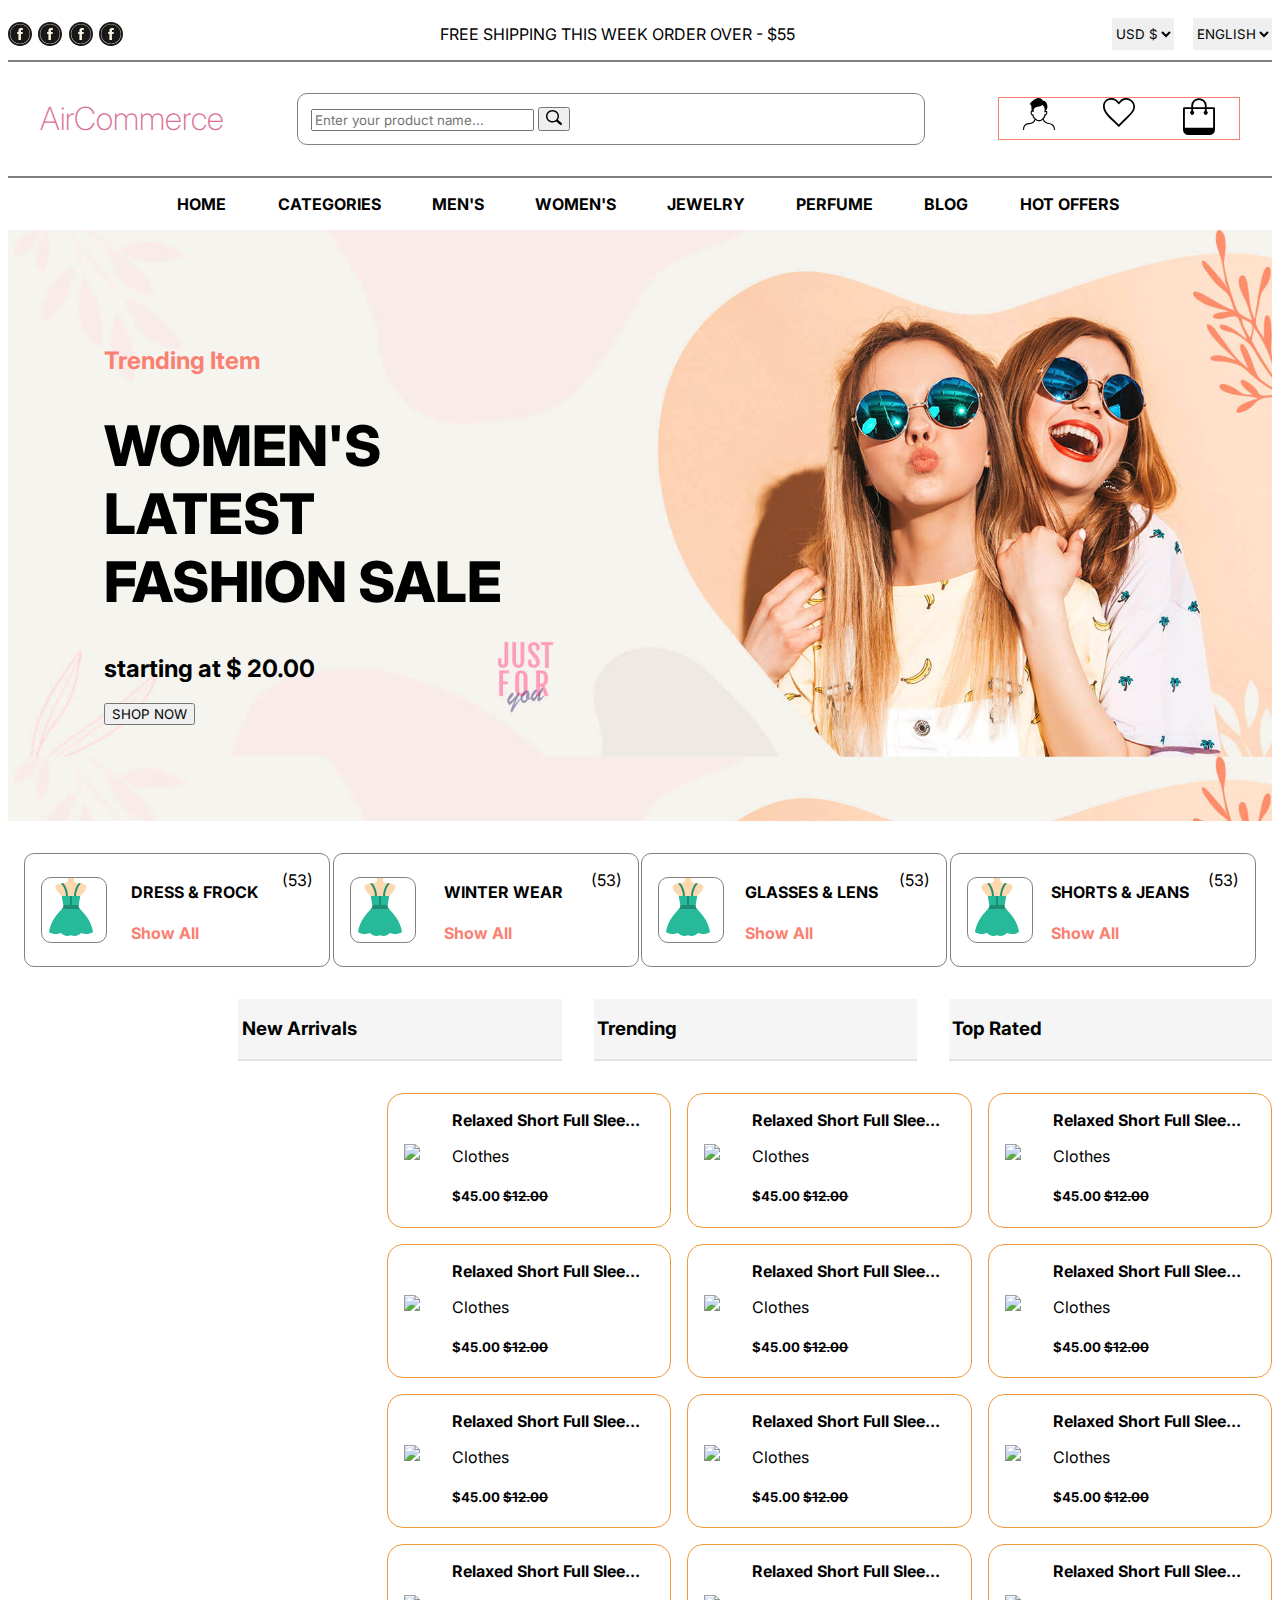
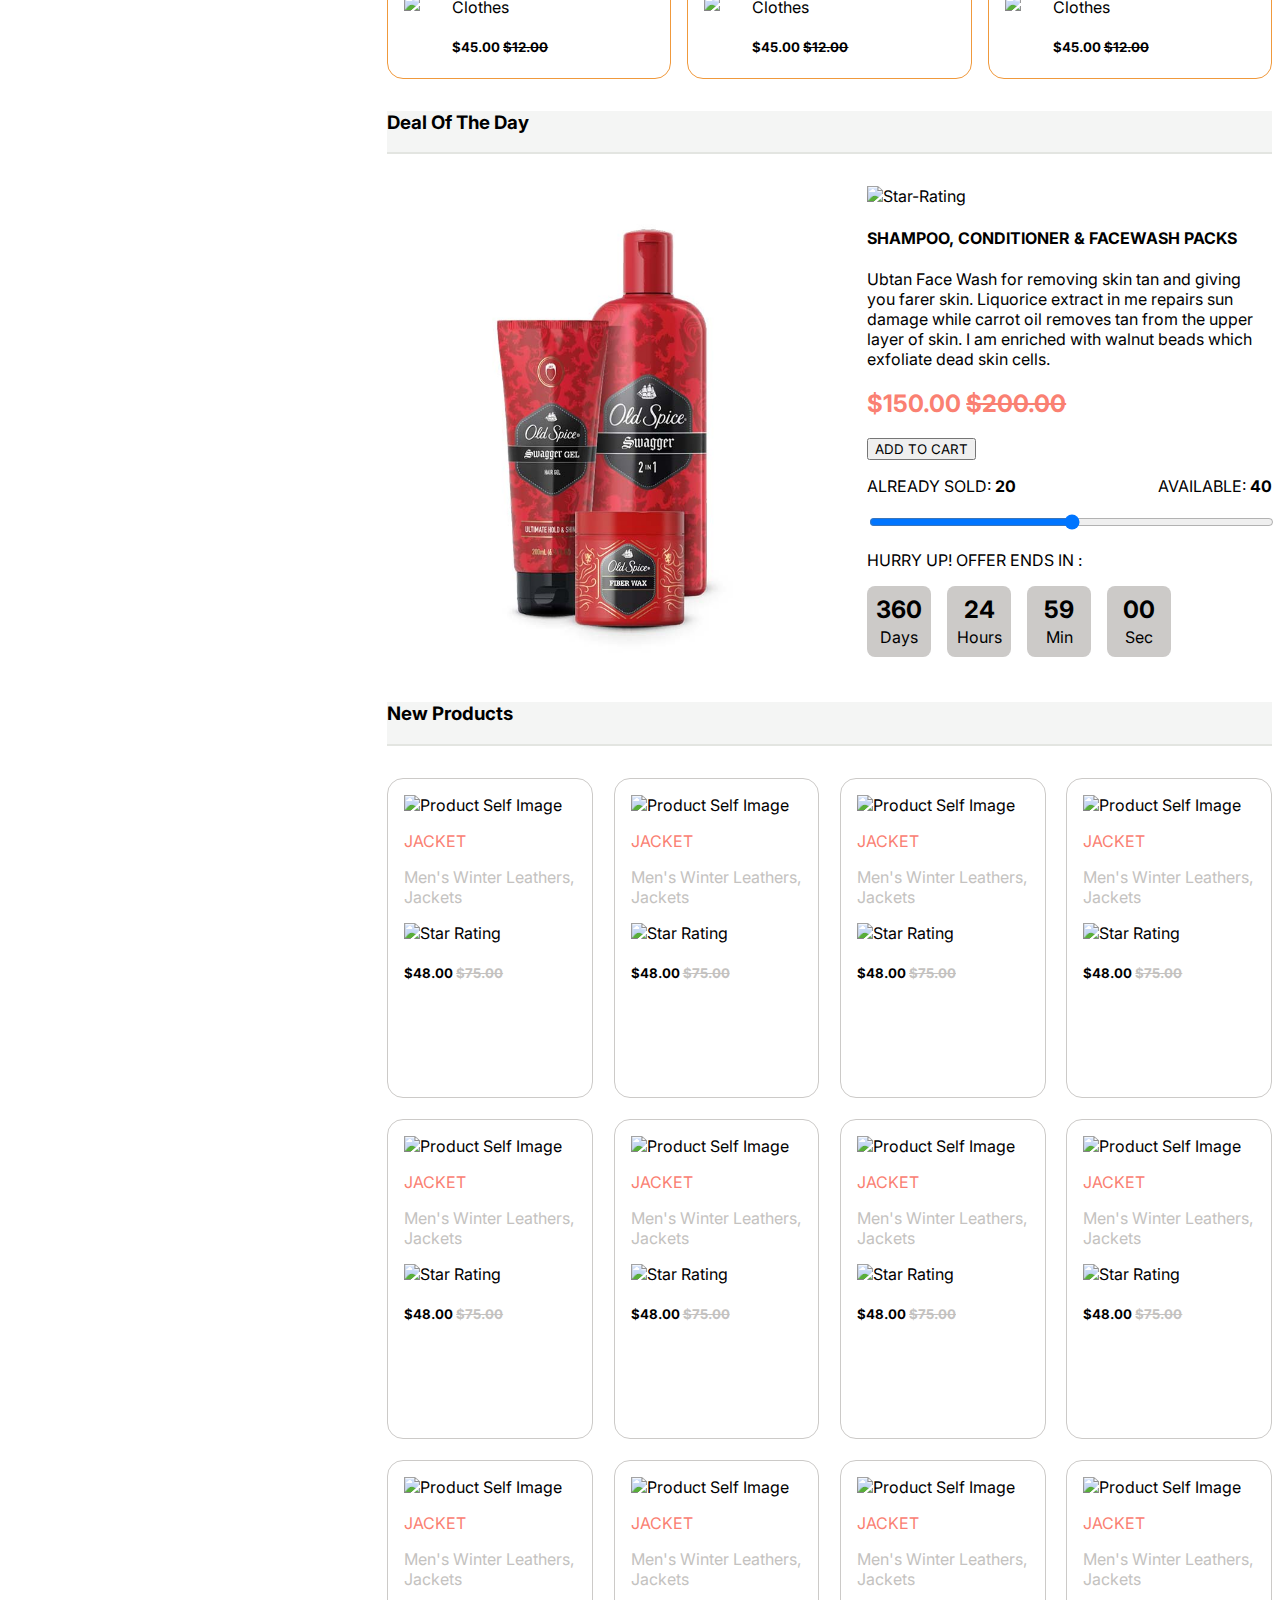
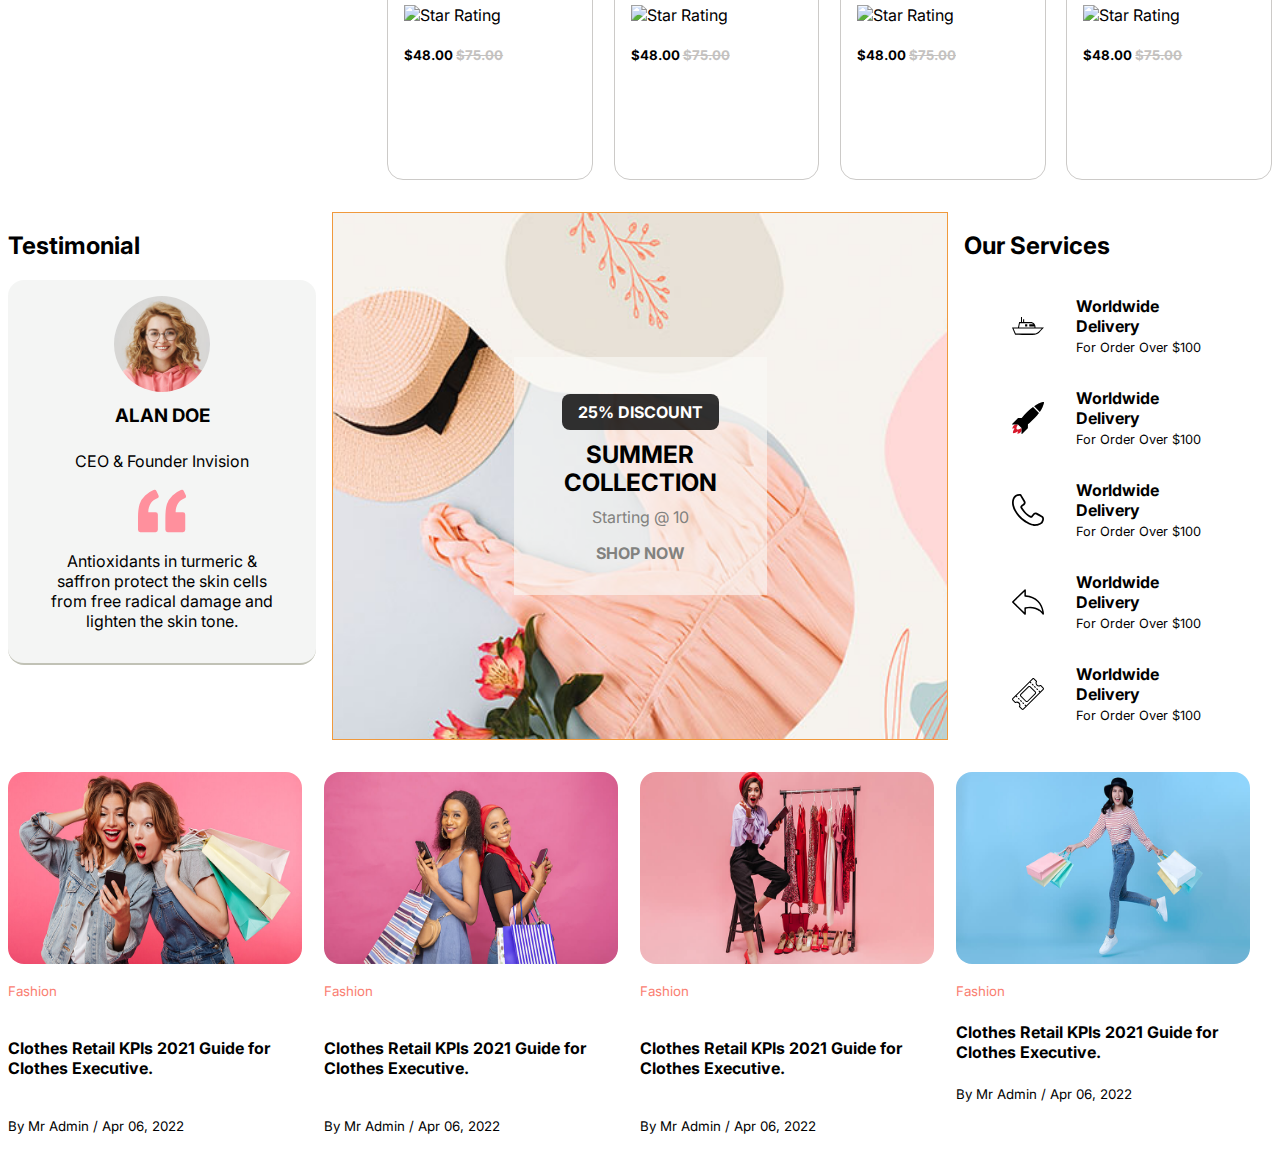
==== HTML_codes/AirCommerce.html @ 0c2f8dfa "Last shopping part has been added" ====
<!DOCTYPE html>
<html lang="en">
<head>
    <meta charset="UTF-8">
    <meta http-equiv="X-UA-Compatible" content="IE=edge">
    <meta name="viewport" content="width=device-width, initial-scale=1.0">
    <title>AirCommerce Desktop Website </title>

    <link rel="preconnect" href="https://fonts.googleapis.com">
    <link rel="preconnect" href="https://fonts.gstatic.com" crossorigin>
    <link href="https://fonts.googleapis.com/css2?family=Inter&display=swap" rel="stylesheet">

    <link href="../CSS_codes/airCommerce.css" rel="stylesheet" >

</head>
<body>
    <header>
       <div class="social-media-share">
            <div class="item-share"><img src="svg/2470522_facebook_logo_media_social_icon.svg" alt="facebook logo" /></div>
            <div class="item-share"><img src="svg/2470522_facebook_logo_media_social_icon.svg" alt="facebook logo" /></div>
            <div class="item-share"><img src="svg/2470522_facebook_logo_media_social_icon.svg" alt="facebook logo" /></div>
            <div class="item-share"><img src="svg/2470522_facebook_logo_media_social_icon.svg" alt="facebook logo" /></div>            
       </div>
       <p>FREE SHIPPING THIS WEEK ORDER OVER - $55 </p>
       <div class="price-lang">
            <select>
                <option>USD $</option>
                <option>USD $</option>
                <option>USD $</option>
                <option>USD $</option>
            </select>

            <select>
                <option>ENGLISH</option>
                <option>ENGLISH</option>
                <option>ENGLISH</option>
                <option>ENGLISH</option>
            </select>
       </div>
    </header>

    <div class="search-field">
        <div class="company-name">
            <h1>
                AirCommerce
            </h1>
        </div>
        <div class="content-search">
            <input type="text" name="search-product Field" placeholder="Enter your product name..." />
            <button><img src="Icon/search-icon.svg" /> </button>
        </div>
        <div id="cutomer-side">
            <div class="logo-customer"><img src="Icon/user-persona-icon.svg" /></div>
            <div class="logo-customer"><img src="Icon/heart-thin-icon.svg" /></div>
            <div class="logo-customer"><img src="Icon/shopping-bag-icon.svg" /></div>            
        </div>
    </div>
    
    <nav>
        <div class="nav-links"><a href="# ">HOME</a></div>
        <div class="nav-links"><a href="# ">CATEGORIES</a></div>
        <div class="nav-links"><a href="# ">MEN'S</a></div>
        <div class="nav-links"><a href="# ">WOMEN'S</a></div>
        <div class="nav-links"><a href="# ">JEWELRY</a></div>
        <div class="nav-links"><a href="# ">PERFUME</a></div>
        <div class="nav-links"><a href="# ">BLOG</a></div>
        <div class="nav-links"><a href="# ">HOT OFFERS</a></div>        
    </nav>

    <main>
        <div class="just-for-you">
            <div class="text-area">
                <h2 id="trending">Trending Item</h2>
                <h1 id="fashion-sale">WOMEN'S LATEST FASHION SALE</h1>
                <h2>starting at $ <span>20</span>.00</h2>
                <button>SHOP NOW</button>
            </div>
        </div>

        <div class="item-category">
            <div class="winter-cat">
                <div class="dress-img"></div>
                <div class="name-items">
                    <h4 >DRESS & FROCK</h4>
                    <p><b>Show All</b></p>
                </div>
                <div class="item-count">(53)</div>
            </div>

            <div class="winter-cat">
                <div class="dress-img"></div>
                <div class="name-items">
                    <h4 >WINTER WEAR</h4>
                    <p><b>Show All</b></p>
                </div>
                <div class="item-count">(53)</div>
            </div>

            <div class="winter-cat">
                <div class="dress-img"></div>
                <div class="name-items">
                    <h4 >GLASSES & LENS</h4>
                    <p><b>Show All</b></p>
                </div>
                <div class="item-count">(53)</div>
            </div>

            <div class="winter-cat">
                <div class="dress-img"></div>
                <div class="name-items">
                    <h4 >SHORTS & JEANS</h4>
                    <p><b>Show All</b></p>
                </div>
                <div class="item-count">(53)</div>
            </div>
        </div>

        <div class="filter-wrapper">
            <div class="filter"><h3>New Arrivals</h3></div>
            <div class="filter"><h3>Trending</h3></div>
            <div class="filter"><h3>Top Rated</h3></div>
        </div>

        <div class="item-detail-view">
            <div class="individual-item">
                <div class="product-img"><img src="#" /> </div>
                <div class="description">
                    <p><b>Relaxed Short Full Slee...</b></p>
                    <p>Clothes</p>
                    <h5>$45.00 
                    <del>$12.00</del></h5>
                </div>
            </div>

            <div class="individual-item">
                <div class="product-img"><img src="#" /> </div>
                <div class="description">
                    <p><b>Relaxed Short Full Slee...</b></p>
                    <p>Clothes</p>
                    <h5>$45.00 
                    <del>$12.00</del></h5>
                </div>
            </div>

            <div class="individual-item">
                <div class="product-img"><img src="#" /> </div>
                <div class="description">
                    <p><b>Relaxed Short Full Slee...</b></p>
                    <p>Clothes</p>
                    <h5>$45.00 
                    <del>$12.00</del></h5>
                </div>
            </div>

            <div class="individual-item">
                <div class="product-img"><img src="#" /> </div>
                <div class="description">
                    <p><b>Relaxed Short Full Slee...</b></p>
                    <p>Clothes</p>
                    <h5>$45.00 
                    <del>$12.00</del></h5>
                </div>
            </div>

            <div class="individual-item">
                <div class="product-img"><img src="#" /> </div>
                <div class="description">
                    <p><b>Relaxed Short Full Slee...</b></p>
                    <p>Clothes</p>
                    <h5>$45.00 
                    <del>$12.00</del></h5>
                </div>
            </div>

            <div class="individual-item">
                <div class="product-img"><img src="#" /> </div>
                <div class="description">
                    <p><b>Relaxed Short Full Slee...</b></p>
                    <p>Clothes</p>
                    <h5>$45.00 
                    <del>$12.00</del></h5>
                </div>
            </div>

            <div class="individual-item">
                <div class="product-img"><img src="#" /> </div>
                <div class="description">
                    <p><b>Relaxed Short Full Slee...</b></p>
                    <p>Clothes</p>
                    <h5>$45.00 
                    <del>$12.00</del></h5>
                </div>
            </div>

            <div class="individual-item">
                <div class="product-img"><img src="#" /> </div>
                <div class="description">
                    <p><b>Relaxed Short Full Slee...</b></p>
                    <p>Clothes</p>
                    <h5>$45.00 
                    <del>$12.00</del></h5>
                </div>
            </div>

            <div class="individual-item">
                <div class="product-img"><img src="#" /> </div>
                <div class="description">
                    <p><b>Relaxed Short Full Slee...</b></p>
                    <p>Clothes</p>
                    <h5>$45.00 
                    <del>$12.00</del></h5>
                </div>
            </div>

            <div class="individual-item">
                <div class="product-img"><img src="#" /> </div>
                <div class="description">
                    <p><b>Relaxed Short Full Slee...</b></p>
                    <p>Clothes</p>
                    <h5>$45.00 
                    <del>$12.00</del></h5>
                </div>
            </div>

            <div class="individual-item">
                <div class="product-img"><img src="#" /> </div>
                <div class="description">
                    <p><b>Relaxed Short Full Slee...</b></p>
                    <p>Clothes</p>
                    <h5>$45.00 
                    <del>$12.00</del></h5>
                </div>
            </div>

            <div class="individual-item">
                <div class="product-img"><img src="#" /> </div>
                <div class="description">
                    <p><b>Relaxed Short Full Slee...</b></p>
                    <p>Clothes</p>
                    <h5>$45.00 
                    <del>$12.00</del></h5>
                </div>
            </div>
        </div>

        <div class="deal">
            <h3>Deal Of The Day </h3>
        </div>

        <div class="day-deal">
            <div class="product-deal"><img src="products/shampoo.jpg" /> </div>
            <div class="product-desc">
                <img src="" alt="Star-Rating " />
                <h4>SHAMPOO, CONDITIONER & FACEWASH PACKS</h4>
                <p>Ubtan Face Wash for removing skin tan and giving you farer skin. Liquorice extract in me repairs sun damage while carrot oil removes tan from the upper layer of skin. I am enriched with walnut beads which exfoliate dead skin cells.</p>
                <h2>$150.00 <del>$200.00</del></h2>
                <button>ADD TO CART</button>
                <div class="progress-bar">
                    <p>ALREADY SOLD: <b>20</b></p>
                    <p>AVAILABLE: <b>40</b></p>                    
                </div>
                <input type="range" />
                <p>HURRY UP! OFFER ENDS IN :</p>
                <div class="day-show">
                    <div class="day-left">
                        <h2>360</h2>
                        <p>Days</p>
                    </div>
                    <div class="day-left">
                        <h2>24</h2>
                        <p>Hours</p>
                    </div>
                    <div class="day-left">
                        <h2>59</h2>
                        <p>Min</p>
                    </div>
                    <div class="day-left">
                        <h2>00</h2>
                        <p>Sec</p>
                    </div>
                </div>
            </div>
        </div>

        <div class="deal">
            <h3>New Products </h3>
        </div>

        <div class="new-products">
            <div class="product-self">
                <img src="" alt="Product Self Image" class="self-img" />
                <p>JACKET</p>
                <P> Men's Winter Leathers, Jackets</P>
                <img src="#" alt="Star Rating" />
                <h5>$48.00 
                <del>$75.00</del></h5>
            </div>

            <div class="product-self">
                <img src="" alt="Product Self Image" class="self-img" />
                <p>JACKET</p>
                <P> Men's Winter Leathers, Jackets</P>
                <img src="#" alt="Star Rating" />
                <h5>$48.00 
                <del>$75.00</del></h5>
            </div>

            <div class="product-self">
                <img src="" alt="Product Self Image" class="self-img" />
                <p>JACKET</p>
                <P> Men's Winter Leathers, Jackets</P>
                <img src="#" alt="Star Rating" />
                <h5>$48.00 
                <del>$75.00</del></h5>
            </div>

            <div class="product-self">
                <img src="" alt="Product Self Image" class="self-img" />
                <p>JACKET</p>
                <P> Men's Winter Leathers, Jackets</P>
                <img src="#" alt="Star Rating" />
                <h5>$48.00 
                <del>$75.00</del></h5>
            </div>

            <div class="product-self">
                <img src="" alt="Product Self Image" class="self-img" />
                <p>JACKET</p>
                <P> Men's Winter Leathers, Jackets</P>
                <img src="#" alt="Star Rating" />
                <h5>$48.00 
                <del>$75.00</del></h5>
            </div>

            <div class="product-self">
                <img src="" alt="Product Self Image" class="self-img" />
                <p>JACKET</p>
                <P> Men's Winter Leathers, Jackets</P>
                <img src="#" alt="Star Rating" />
                <h5>$48.00 
                <del>$75.00</del></h5>
            </div>

            <div class="product-self">
                <img src="" alt="Product Self Image" class="self-img" />
                <p>JACKET</p>
                <P> Men's Winter Leathers, Jackets</P>
                <img src="#" alt="Star Rating" />
                <h5>$48.00 
                <del>$75.00</del></h5>
            </div>

            <div class="product-self">
                <img src="" alt="Product Self Image" class="self-img" />
                <p>JACKET</p>
                <P> Men's Winter Leathers, Jackets</P>
                <img src="#" alt="Star Rating" />
                <h5>$48.00 
                <del>$75.00</del></h5>
            </div>

            <div class="product-self">
                <img src="" alt="Product Self Image" class="self-img" />
                <p>JACKET</p>
                <P> Men's Winter Leathers, Jackets</P>
                <img src="#" alt="Star Rating" />
                <h5>$48.00 
                <del>$75.00</del></h5>
            </div>

            <div class="product-self">
                <img src="" alt="Product Self Image" class="self-img" />
                <p>JACKET</p>
                <P> Men's Winter Leathers, Jackets</P>
                <img src="#" alt="Star Rating" />
                <h5>$48.00 
                <del>$75.00</del></h5>
            </div>

            <div class="product-self">
                <img src="" alt="Product Self Image" class="self-img" />
                <p>JACKET</p>
                <P> Men's Winter Leathers, Jackets</P>
                <img src="#" alt="Star Rating" />
                <h5>$48.00 
                <del>$75.00</del></h5>
            </div>

            <div class="product-self">
                <img src="" alt="Product Self Image" class="self-img" />
                <p>JACKET</p>
                <P> Men's Winter Leathers, Jackets</P>
                <img src="#" alt="Star Rating" />
                <h5>$48.00 
                <del>$75.00</del></h5>
            </div>
        </div>

        <div class="founder-invision">
            <div class="testiminial">
                <div class="headings">
                    <h2>Testimonial</h2>
                </div>
                <div class="ceo">
                    <div class="identity-img">
                        <img src="Banner/testimonial-1.jpg" alt="My Image" />                        
                    </div>
                    <h3>ALAN DOE</h3>
                    <p>CEO & Founder Invision</p>
                    <img src="icons/quotes.svg" alt="start quotes" />
                    <p> Antioxidants in turmeric & saffron protect the skin cells from free radical damage and lighten the skin tone.</p>
                </div>
            </div>
            <div class="summer">
                <div class="inner-content">
                    <h4>25% DISCOUNT</h4>
                    <h2>SUMMER </h2><h2>COLLECTION</h2>
                    <p>Starting @ 10</p>
                    <p><b>SHOP NOW</b></p>
                </div>
            </div>
            <div class="testiminial">
                <div class="headings">
                    <h2>Our Services</h2>
                </div>
                <div class="services-card">
                    <div class="next-day">
                        <img src="Icon/ship-trawler-icon.svg" alt="icon" />
                        <p><b>Worldwide Delivery</b> <br /> <span>For Order Over $100</span></p>
                    </div> 
                    
                    <div class="next-day">
                        <img src="Icon/missile-icon.svg" alt="icon" />
                        <p><b>Worldwide Delivery</b> <br /> <span>For Order Over $100</span></p>
                    </div> 

                    <div class="next-day">
                        <img src="Icon/phone-outline-icon.svg" alt="icon" />
                        <p><b>Worldwide Delivery</b> <br /> <span>For Order Over $100</span></p>
                    </div> 

                    <div class="next-day">
                        <img src="Icon/reply-arrow-outline-icon.svg" alt="icon" />
                        <p><b>Worldwide Delivery</b> <br /> <span>For Order Over $100</span></p>
                    </div> 

                    <div class="next-day">
                        <img src="Icon/ticket-voucher-icon.svg" alt="icon" />
                        <p><b>Worldwide Delivery</b> <br /> <span>For Order Over $100</span></p>
                    </div> 
                </div>
            </div>
        </div>

        <div class="last-card">
            <div class="card-last">
                <img src="Banner/blog-1.jpg" alt="Shopping Image" />
                <p><small>Fashion</small></p> 
                <h4>Clothes Retail KPIs 2021 Guide for Clothes Executive.</h4>
                <p><small>By Mr Admin / Apr 06, 2022</small></p>
            </div>

            <div class="card-last">
                <img src="Banner/blog-2.jpg" alt="Shopping Image" />
                <p><small>Fashion</small></p> 
                <h4>Clothes Retail KPIs 2021 Guide for Clothes Executive.</h4>
                <p><small>By Mr Admin / Apr 06, 2022</small></p>
            </div>

            <div class="card-last">
                <img src="Banner/blog-3.jpg" alt="Shopping Image" />
                <p><small>Fashion</small></p> 
                <h4>Clothes Retail KPIs 2021 Guide for Clothes Executive.</h4>
                <p><small>By Mr Admin / Apr 06, 2022</small></p>
            </div>

            <div class="card-last">
                <img src="Banner/blog-4.jpg" alt="Shopping Image" />
                <div><p><small>Fashion</small></p> 
                <h4>Clothes Retail KPIs 2021 Guide for Clothes Executive.</h4>
                <p><small>By Mr Admin / Apr 06, 2022</small></p></div>
            </div>           
        </div>

        

    </main>

</body>
</html>
---- CSS_codes/airCommerce.css ----
/* body, html {
    margin: 0;
    padding: 0;
} */



header {
    display: flex;    
    justify-content: space-between;
    align-items: center;
    border-bottom: 2px solid grey;
}

.social-media-share {
    display: flex;
    width: 7.2rem;
    justify-content: space-between;
    
}

.item-share {
    border-radius: 3em;
    background-color: beige;
    width: 1.5rem;
    height: 1.5rem;
}

.price-lang {
    display: flex;
    justify-content: space-between;
    align-items: center;
    width: 10rem;
    height: 2rem;
}

select {
    height: 2rem;   
    border: none; 
}

* {
    font-family: 'Inter';
    
}

.search-field {
    display: flex;
    justify-content: space-between;
    align-items: center;
    border-bottom: 2px solid grey;
    padding: 1rem 2rem;
}

.company-name h1 {
    color: palevioletred ;
    font-weight: 200;    
}

.content-search {
    width: 50%;
    border: 1px solid gray;
    padding: .8rem;
    border-radius: 10px;
   
}
.content-search img {
    width: 1rem;
  
}

#cutomer-side {
    display: flex; 
    width: 15rem;   
    justify-content: space-around;
    border: 1px solid salmon;
}

.logo-customer {
    width: 2rem;    
}

nav {
    display: flex;
    width: 100vw;
    justify-content: center;    
}

.nav-links {
    box-sizing: border-box;
    padding: 1em 1.6rem;
    font-weight: bold;
}

.nav-links:hover {    
    border: 2px solid tomato;
    background-color: rgba(251, 140, 55, 0.6); 
}

.nav-links > a {
    text-decoration: none;
    color: black;
}

.just-for-you {
    background-image: url(../HTML_codes/Banner/banner-1.jpg);    
    padding: 6rem;
    background-size: 100%;
}

.text-area {
    width: 40%;
}

.text-area h2#trending {
    color: salmon;
}

#fashion-sale {
    font-weight: 800;
    font-size: 3.5rem;
}

.item-category {
    display: flex;
    justify-content: space-between;
    align-items: center;
    padding: 2rem 1rem;
}

.winter-cat {
    width: 17rem;
    padding: 1rem;
    display: flex;
    justify-content: space-between;
    align-items: center;
    border: 1px solid grey;
    border-radius : 10px;
    height: 5rem;
}

.winter-cat :last-child {
    align-self: flex-start;
}
.dress-img {
    border: 1px solid grey;
    border-radius : 10px;
    width: 2rem;
    height: 2rem;
    padding: 1rem;   
}

.name-items > p {
    color:salmon;
}

.dress-img {
    background-image: url(../HTML_codes/icons/dress.svg);
    background-size: 90%; 
    background-repeat: no-repeat;
}

.filter-wrapper {
    display: flex;
    justify-content: flex-end;
    gap: 2rem;
}

.filter {
    background-color: rgba(202, 204, 198, .20);
    width: 20rem;
    padding-left: 0.2rem;
    border-bottom:  2px solid rgba(202, 204, 198, .40);
}

.item-detail-view {
    width: 70%;
    margin-top: 2rem;
    margin-left: 30%;
    display: grid;
    grid-template-columns: repeat(3, 1fr);
    grid-auto-rows: minmax(8rem, auto);
    gap: 1rem;
}


.product-img {
    width: 2rem;
    height: 2rem;
    padding: 1rem;
}
.individual-item {
    display: flex;
    align-items: center;
    border: 1px solid #f0993c;   
    border-radius: 1rem;
}

.deal {
    margin-top: 2rem;
    margin-left: 30%;    
    background-color: rgba(202, 204, 198, .20);
    border-bottom: 2px solid rgba(202, 204, 198, .40);
}

.day-deal {
    width: 70%;
    margin-top: 2rem;
    margin-left: 30%;
    display: grid;
    grid-template-columns: repeat(2, 1fr);   
}
.product-deal > img { width: 30rem; height: 30rem; }

.product-desc > h2 +del {
    color: salmon;
}
.product-desc > h2 {
    color: salmon;
}

.progress-bar {
    display: flex;
    justify-content: space-between;
}

.product-desc > input {
    width:100%;
}

.day-show {
    display: flex;
    gap: 1rem;
    line-height: 0.5rem;
}

.day-left {
    background-color: #cccac8;
    border-radius: 0.5rem;
    flex-basis: 4rem;
    text-align: center;
}

.new-products {
    width: 70%;
    margin-top: 2rem;
    margin-left: 30%;
    display: grid;
    grid-template-columns: repeat(4, 1fr);
    grid-auto-rows: minmax(20rem, auto);
    gap: 1.3rem;
    place-content: center;
}

.product-self {
    border: 1px solid #cccac8;
    border-radius: 1rem;
    padding: 1rem;
}

.product-self p:nth-of-type(1) {
    color: salmon;
}

.product-self p:nth-of-type(2) {
    color: #c4c2c0;
}

.product-self h5>del {
    color: #c4c2c0;
}

.founder-invision {
    display: grid;
    grid-template-columns: 1fr 2fr 1fr;
    gap: 1rem;
    margin-top: 2rem;    
}

.ceo {
    display: flex;
    flex-direction: column;
    align-items: center;
    border-radius: 1rem;
    background-color:rgba(202, 204, 198, .20);
    border-bottom: 2px solid #c1c2b6;
}

.identity-img > img {
    border-radius: 50%;
    width: 6rem;
    height:6rem;
}

.ceo > img {
    width: 3rem;
    height: 3rem;
}

.ceo  {
    padding: 1rem 2rem;
    text-align:center;    
}

.ceo h3 { line-height: 0.1rem; }

.summer {
    display: flex;
    flex-direction: column;
    align-items: center;
    justify-content: center;
    text-align: center;
    border: 1px solid #f0993c;
    background-image: url(../HTML_codes/Banner/cta-banner.jpg);
    background-size: cover;
}

.inner-content {
    background:rgba(250, 250, 247, .60);
    padding: 1rem 3rem;
    text-align: center;
}

.inner-content > h4 {
    background: rgba(0, 0, 0, .80);
    padding: 0.5rem 1rem;
    border-radius: 0.5rem;
    color: white;
}

.inner-content > h2 { line-height: 0.5rem; }

.inner-content > p { color: #82827f; }

.services-card {
    display: flex;
    flex-direction: column;
    padding: 0 2rem;
}

.next-day {
    display: flex;
    align-items: center;
       
}

.next-day > * {
    padding: 0 1rem;
}

.next-day > img { 
    width: 2rem;
    height: 2rem;
 }

.next-day p>span {
    font-size: 0.8rem;
}

.last-card {
    display: flex;
    justify-content: flex-start;   
    margin-top: 2rem;
}

.card-last {
    display: flex;
    flex-direction: column;
    justify-content: flex-start;
          
}
.card-last p:nth-of-type(1) { color: salmon; }
.card-last >img {
    width: 23vw;
    height: 15vw;
    border-radius: 1rem;
}
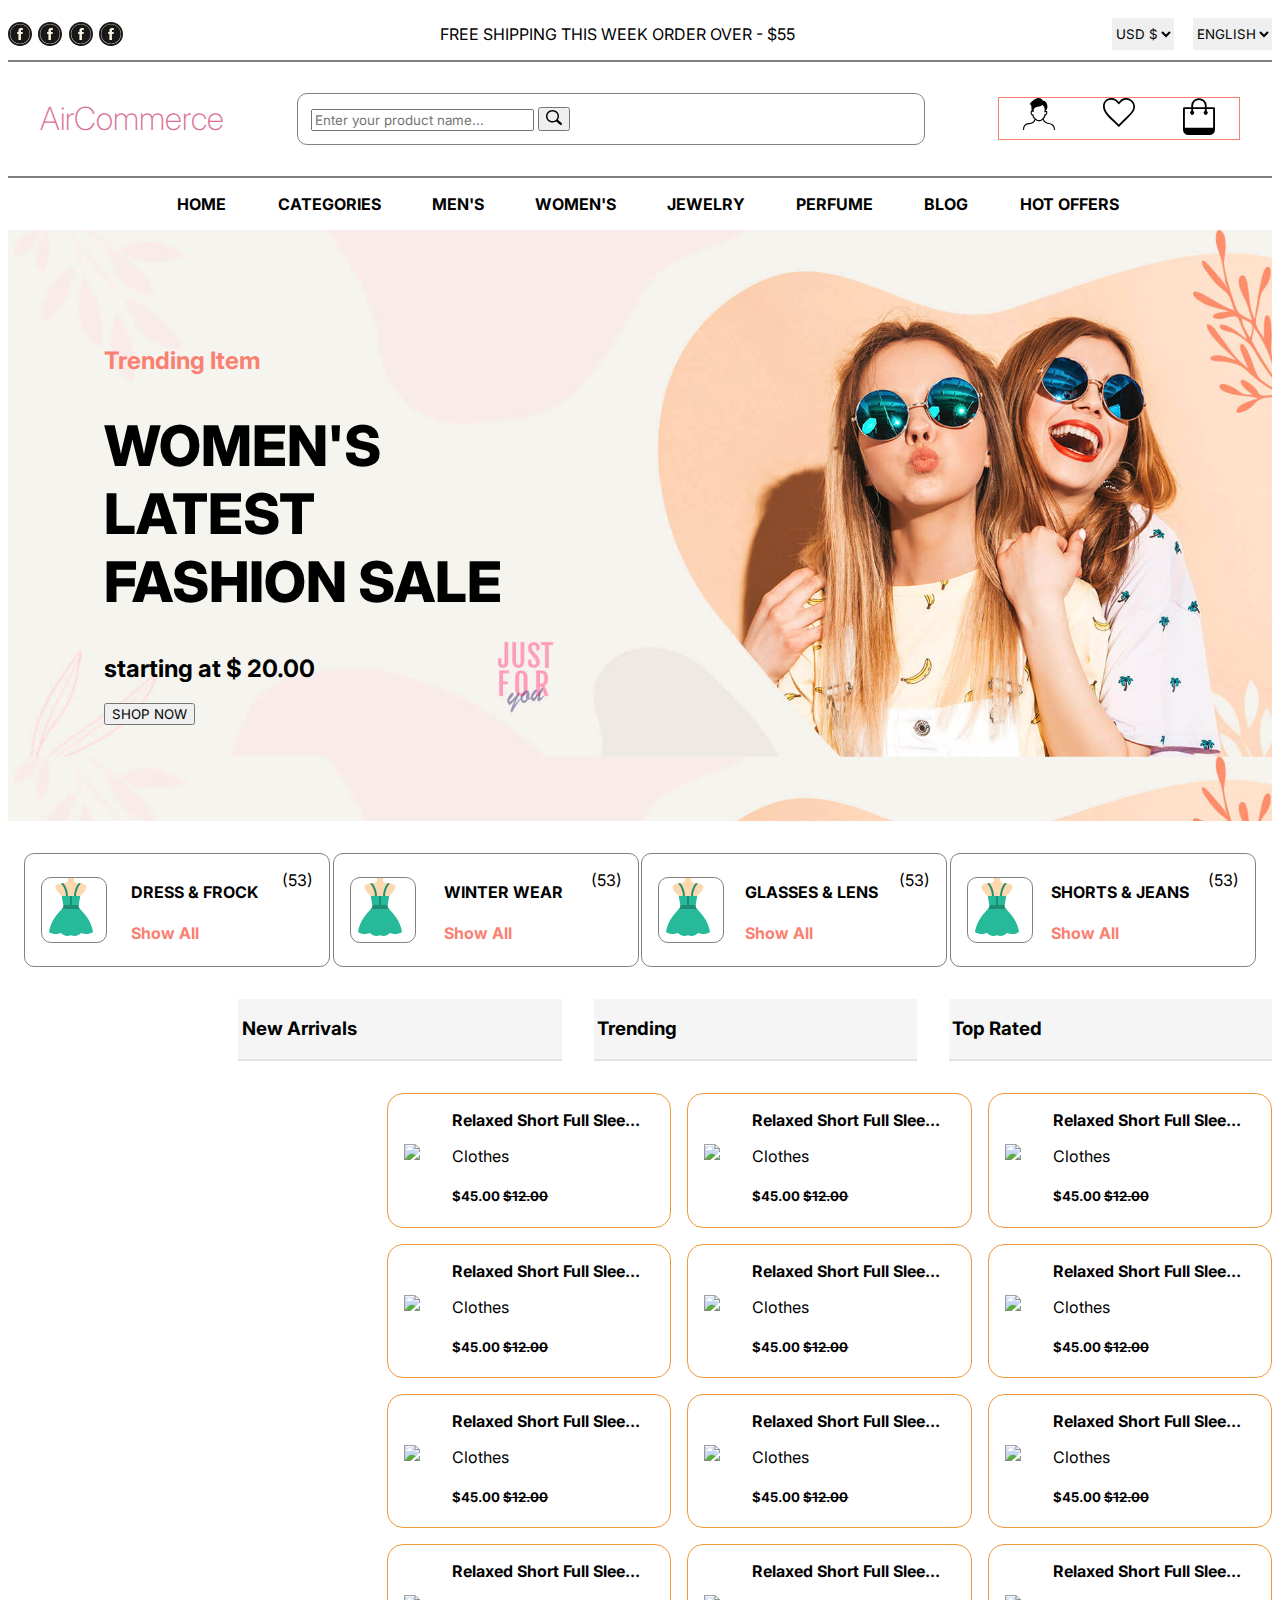
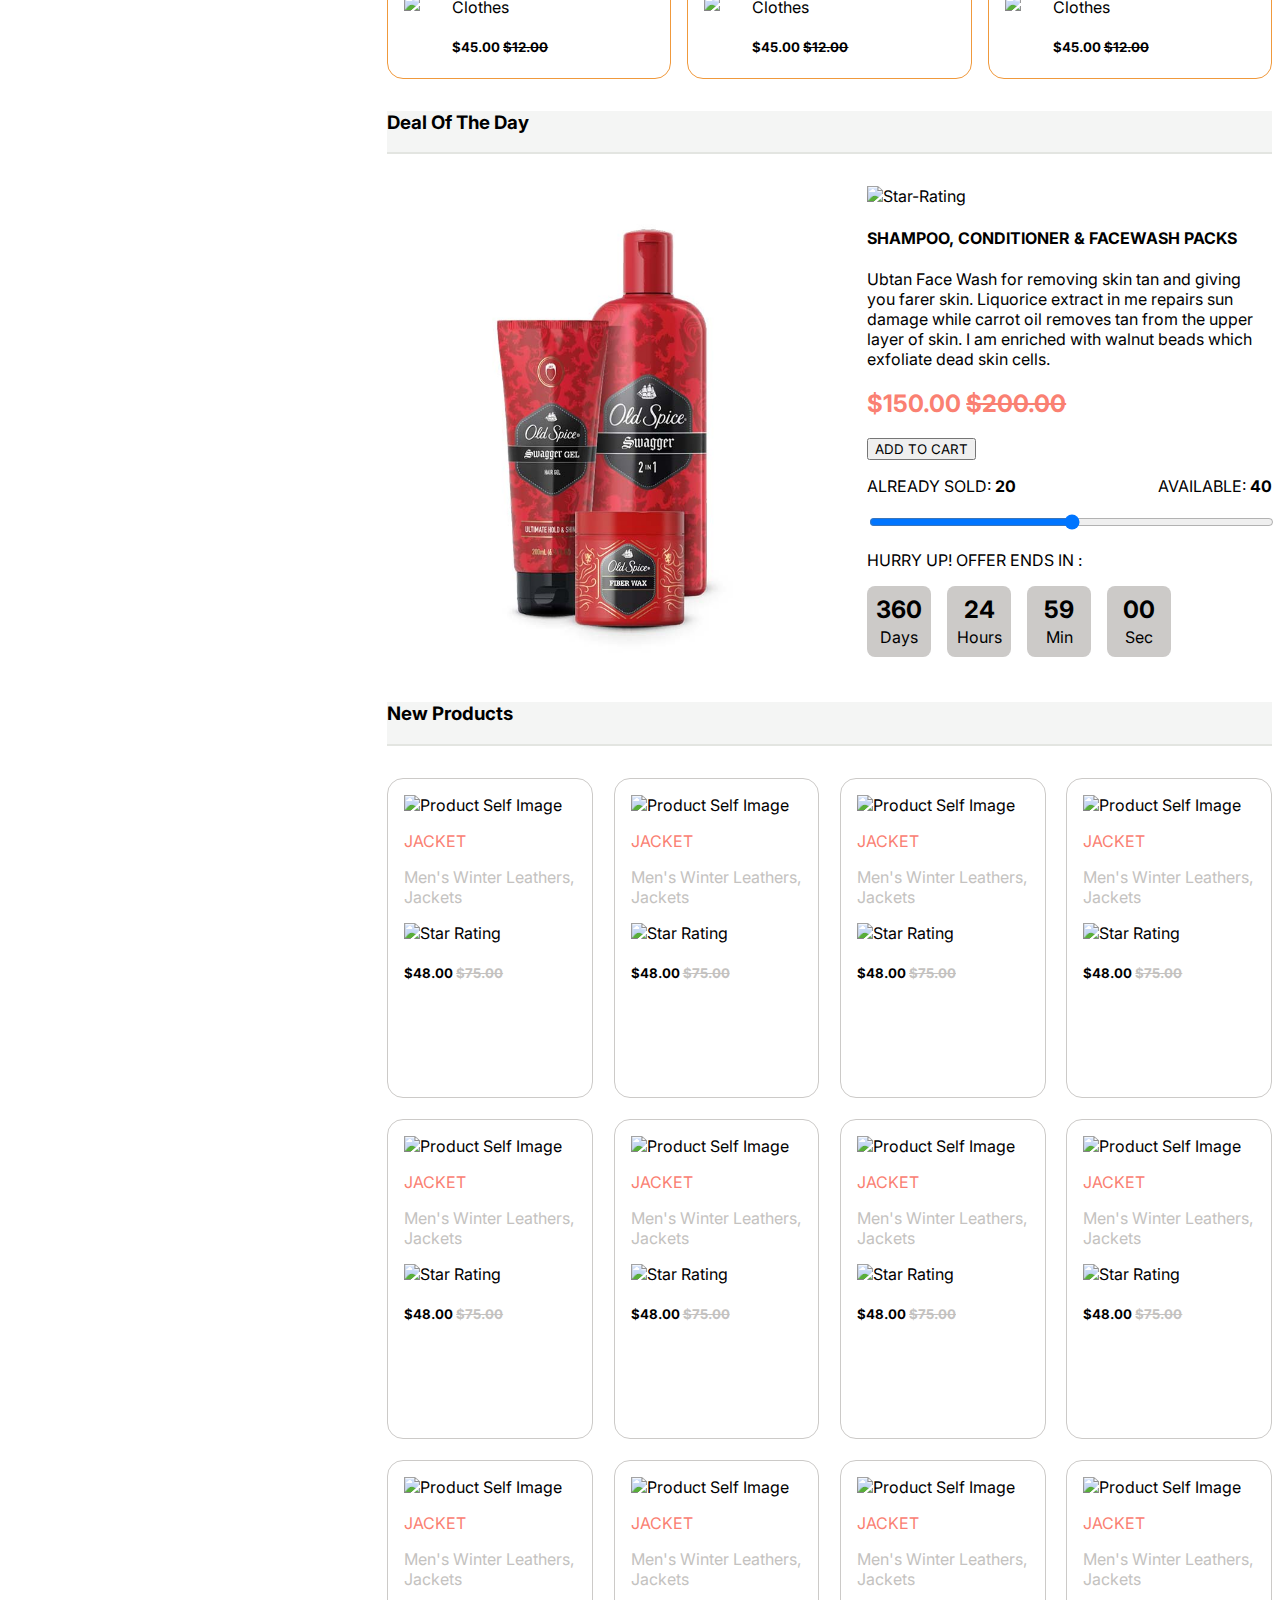
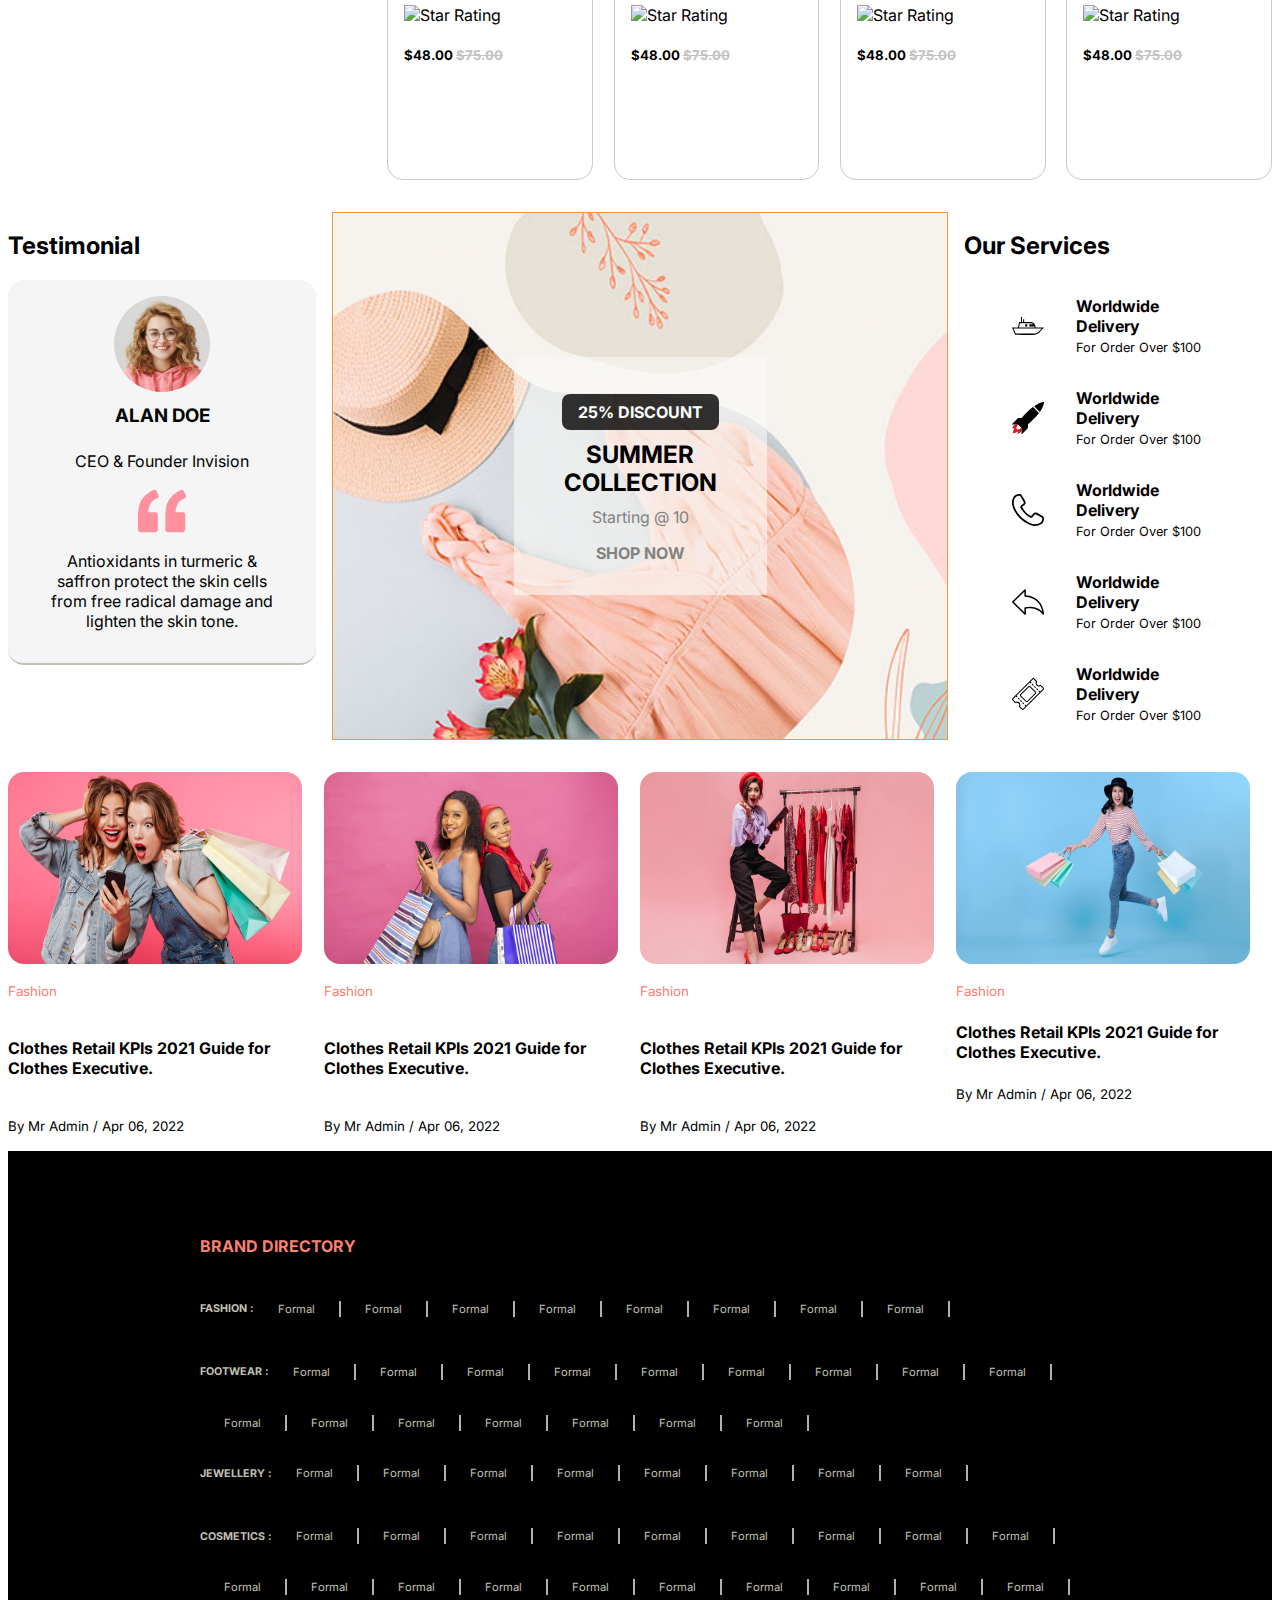
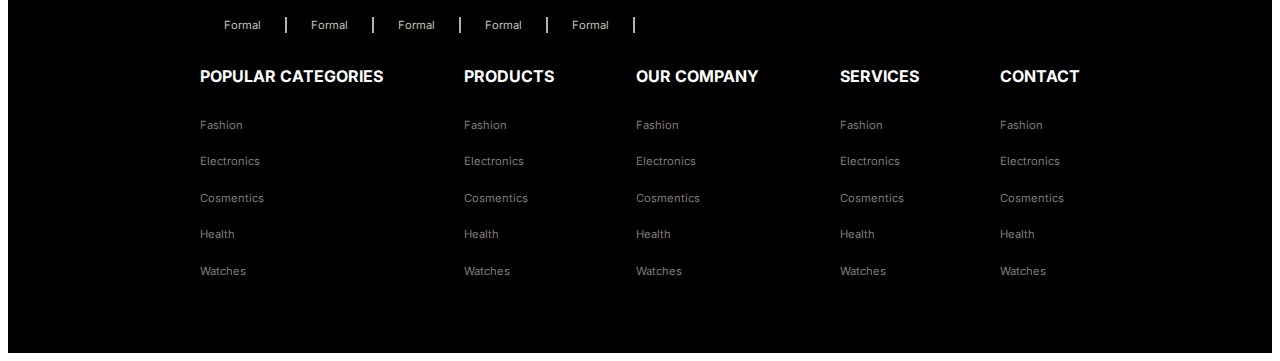
==== commit cc8cd8bf: "Last shopping part has been added" ====
--- a/HTML_codes/AirCommerce.html
+++ b/HTML_codes/AirCommerce.html
@@ -480,11 +480,137 @@
                 <h4>Clothes Retail KPIs 2021 Guide for Clothes Executive.</h4>
                 <p><small>By Mr Admin / Apr 06, 2022</small></p></div>
             </div>           
-        </div>
-
-        
+        </div>    
 
     </main>
+
+    <div class="footer">
+        <div class="footer-top">
+            <h4>BRAND DIRECTORY</h4>                      
+            <div class="catogory-list"> 
+                <h6>FASHION :</h6>               
+                <p>Formal</p>
+                <p>Formal</p>
+                <p>Formal</p>
+                <p>Formal</p>
+                <p>Formal</p>
+                <p>Formal</p>
+                <p>Formal</p>
+                <p>Formal</p>
+                
+            </div>
+
+            <div class="catogory-list"> 
+                <h6>FOOTWEAR :</h6>               
+                <p>Formal</p>
+                <p>Formal</p>
+                <p>Formal</p>
+                <p>Formal</p>
+                <p>Formal</p>
+                <p>Formal</p>
+                <p>Formal</p>
+                <p>Formal</p>
+                <p>Formal</p>
+                <p>Formal</p>
+                <p>Formal</p>
+                <p>Formal</p>
+                <p>Formal</p>
+                <p>Formal</p>
+                <p>Formal</p>
+                <p>Formal</p>
+                
+            </div>
+
+            <div class="catogory-list"> 
+                <h6>JEWELLERY :</h6>               
+                <p>Formal</p>
+                <p>Formal</p>
+                <p>Formal</p>
+                <p>Formal</p>
+                <p>Formal</p>
+                <p>Formal</p>
+                <p>Formal</p>
+                <p>Formal</p>
+                
+            </div>
+
+            <div class="catogory-list"> 
+                <h6>COSMETICS :</h6>               
+                <p>Formal</p>
+                <p>Formal</p>
+                <p>Formal</p>
+                <p>Formal</p>
+                <p>Formal</p>
+                <p>Formal</p>
+                <p>Formal</p>
+                <p>Formal</p>
+                <p>Formal</p>
+                <p>Formal</p>
+                <p>Formal</p>
+                <p>Formal</p>
+                <p>Formal</p>
+                <p>Formal</p>
+                <p>Formal</p>
+                <p>Formal</p>
+                <p>Formal</p>
+                <p>Formal</p>
+                <p>Formal</p>
+                <p>Formal</p>
+                <p>Formal</p>
+                <p>Formal</p>
+                <p>Formal</p>
+                <p>Formal</p>
+                
+            </div>
+        </div>
+        <div class="footer-mid">
+            <div class="products">
+                <h4>POPULAR CATEGORIES</h4>
+                <p>Fashion</p>
+                <p>Electronics</p>
+                <p>Cosmentics</p>
+                <p>Health</p>
+                <p>Watches</p>
+            </div>
+
+            <div class="products">
+                <h4>PRODUCTS</h4>
+                <p>Fashion</p>
+                <p>Electronics</p>
+                <p>Cosmentics</p>
+                <p>Health</p>
+                <p>Watches</p>
+            </div>
+
+            <div class="products">
+                <h4>OUR COMPANY</h4>
+                <p>Fashion</p>
+                <p>Electronics</p>
+                <p>Cosmentics</p>
+                <p>Health</p>
+                <p>Watches</p>
+            </div>
+
+            <div class="products">
+                <h4>SERVICES</h4>
+                <p>Fashion</p>
+                <p>Electronics</p>
+                <p>Cosmentics</p>
+                <p>Health</p>
+                <p>Watches</p>
+            </div>
+
+            <div class="products">
+                <h4>CONTACT</h4>
+                <p>Fashion</p>
+                <p>Electronics</p>
+                <p>Cosmentics</p>
+                <p>Health</p>
+                <p>Watches</p>
+            </div>
+        </div>
+        <div class="footer-last"></div>
+    </div>
 
 </body>
 </html>--- a/CSS_codes/airCommerce.css
+++ b/CSS_codes/airCommerce.css
@@ -374,4 +374,56 @@
     width: 23vw;
     height: 15vw;
     border-radius: 1rem;
+}
+
+.footer {
+    background-color:rgba(0, 0, 0, 1);
+    padding: 5vw 15vw;
+}
+
+.footer-top {
+   
+
+}
+.catogory-list {
+    display: flex;
+    flex-wrap: wrap;
+    align-items: center;
+    align-content: flex-start; 
+    /* border: 1px solid white;    */
+}
+
+.catogory-list > h6 {
+    color:#c1c2b6;
+    /* border: 1px solid white; */
+}
+
+.catogory-list > p {
+    border-right: 2px solid #b1b1b3;
+    padding: 0 1.5rem;
+    color:#c1c2b6;
+    font-size: 0.7rem;
+    line-height: 1rem;
+    /* border: 1px solid white; */
+}
+
+.footer-top > h4 {
+    color: salmon;
+}
+
+.footer-mid {
+    display: flex;
+    justify-content: space-between;
+}
+
+.products {
+    display: flex;
+    flex-flow: column nowrap;
+    color: rgb(128, 123, 123);
+    font-size: 0.7rem;
+}  
+
+.products > h4 {
+    color: white;
+    font-size: 1rem;
 }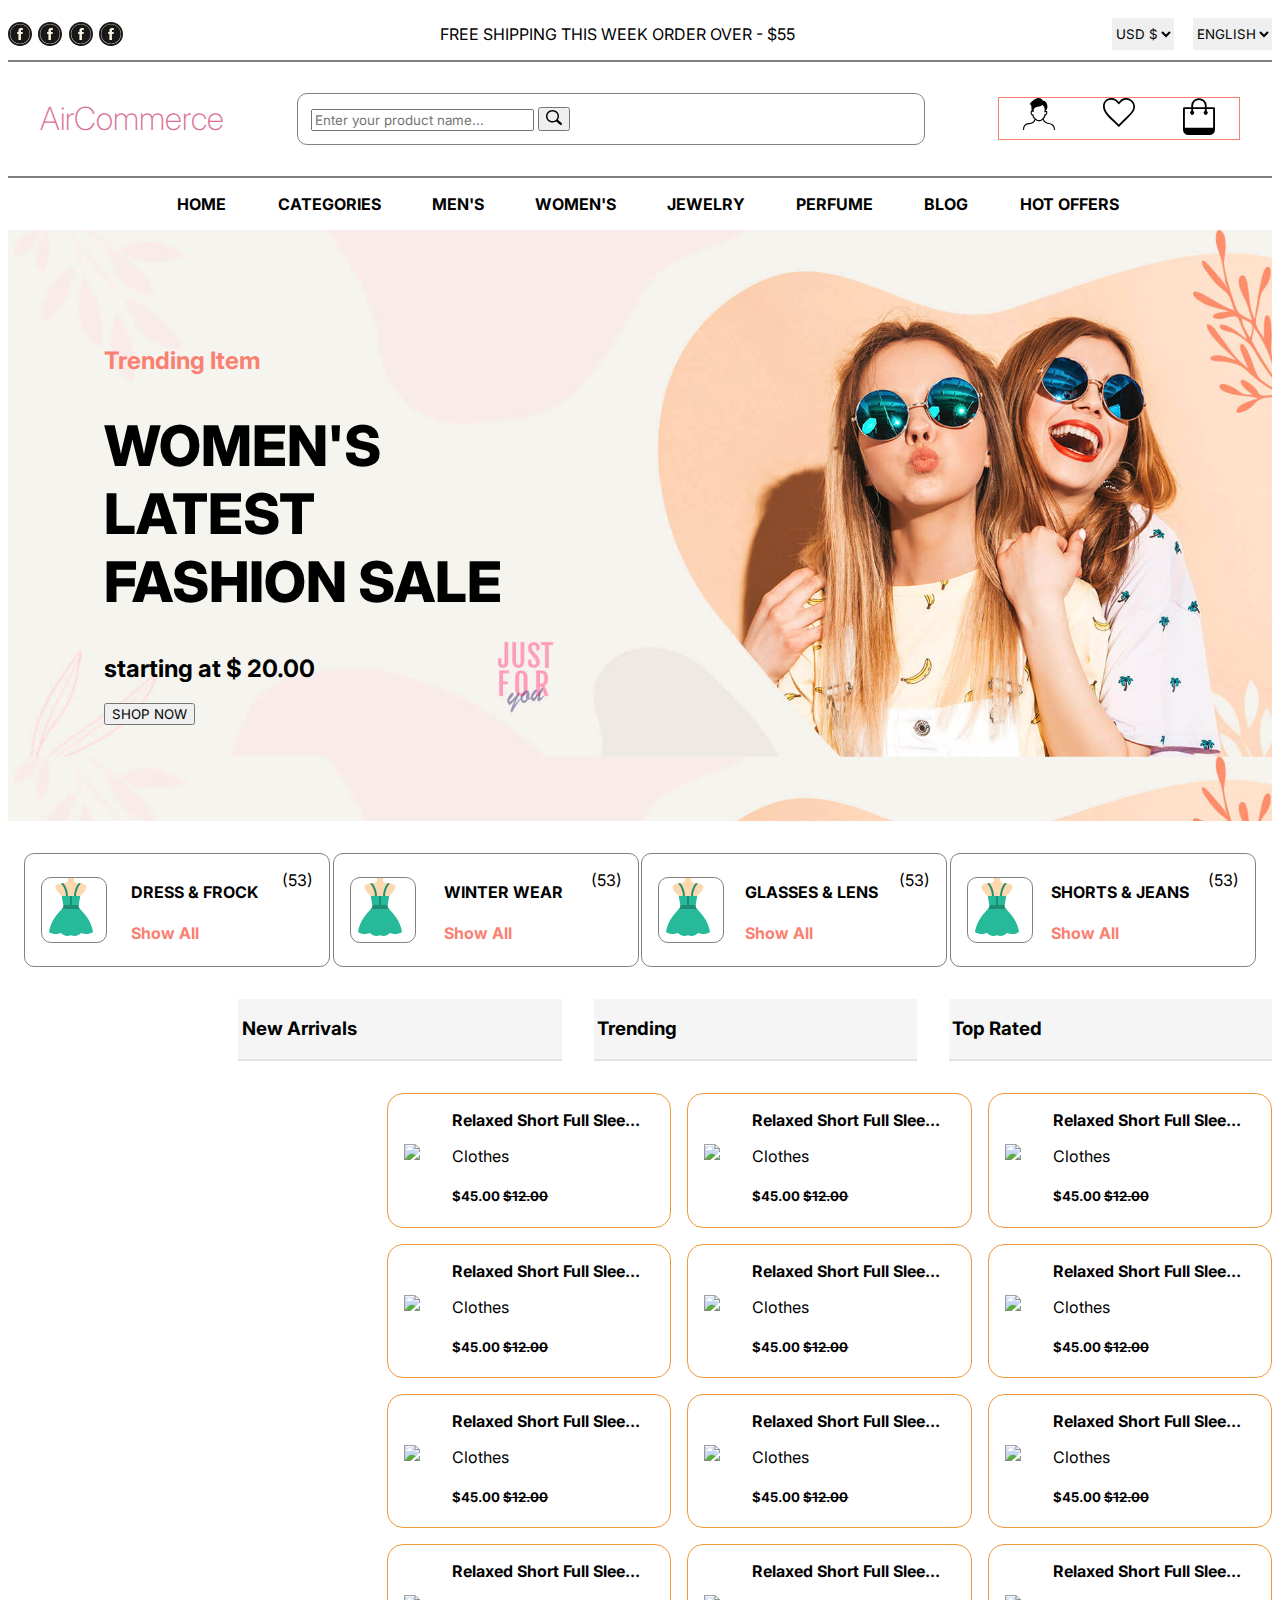
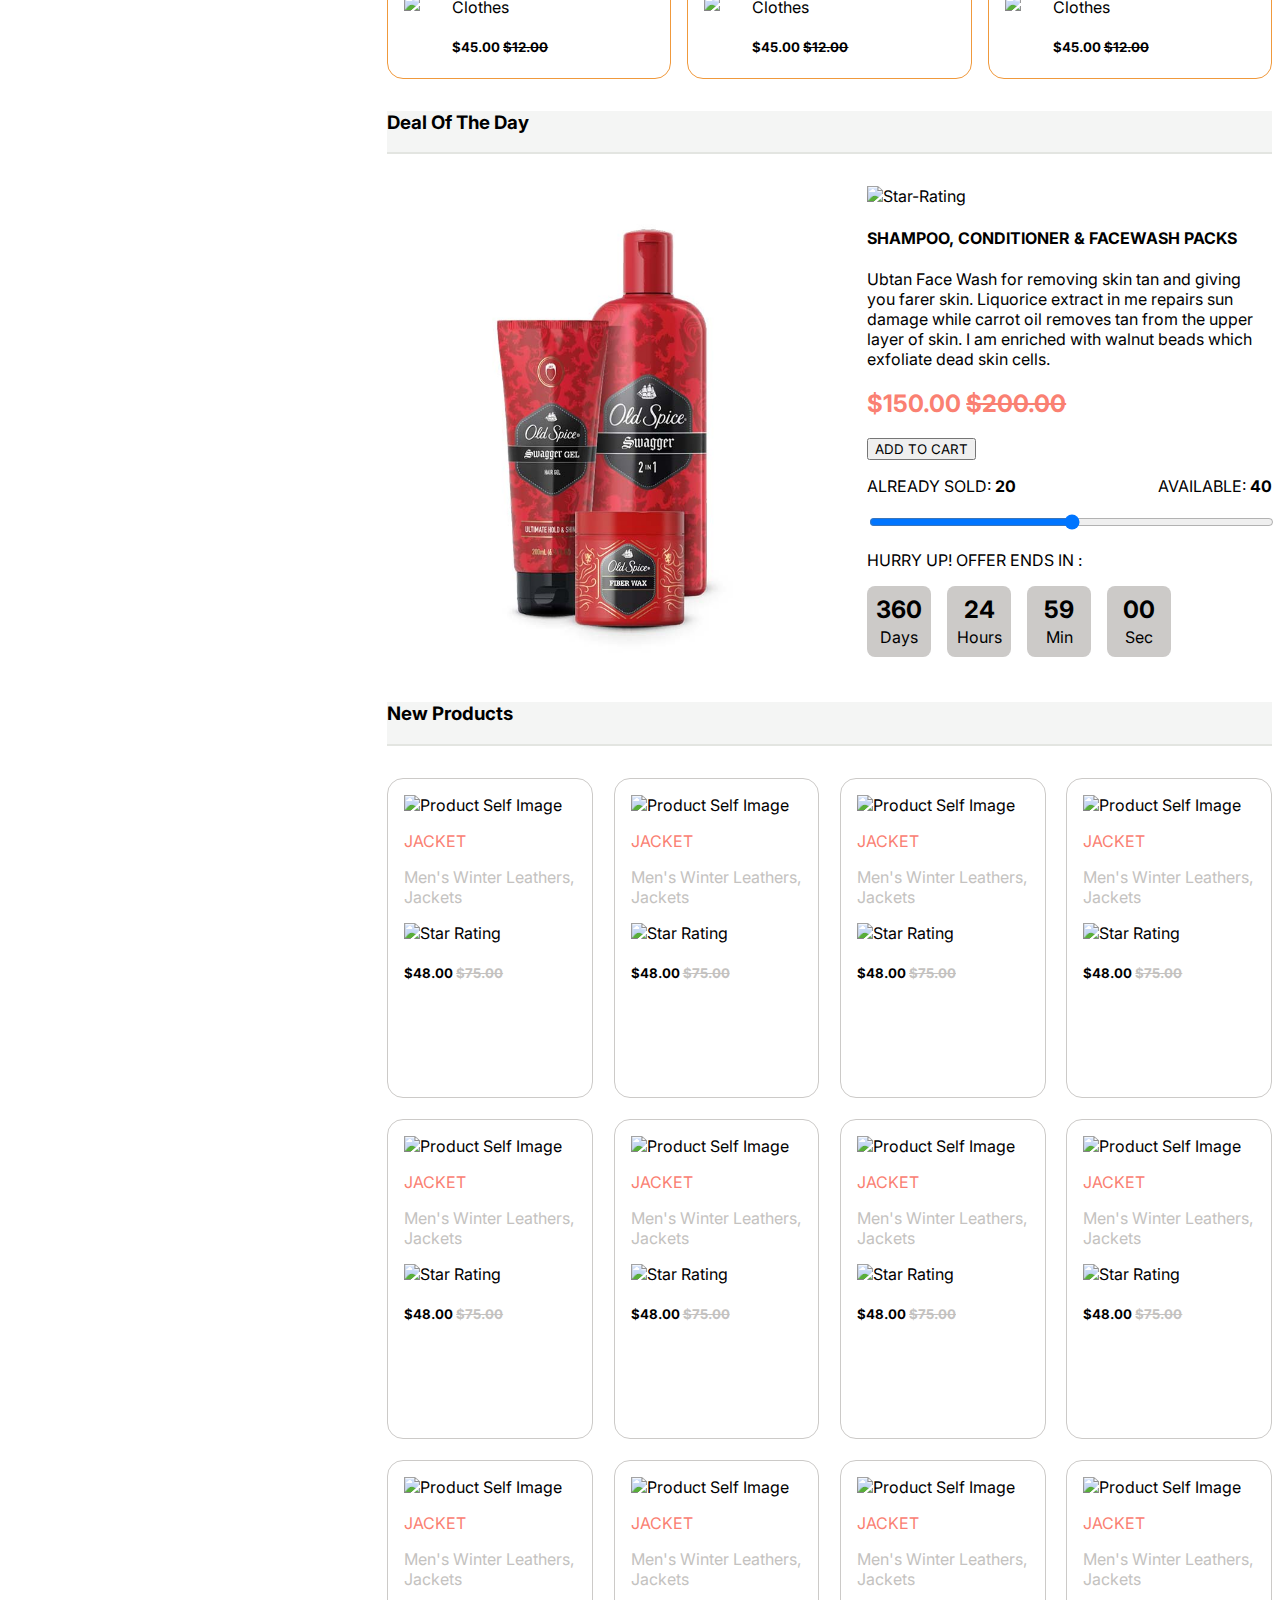
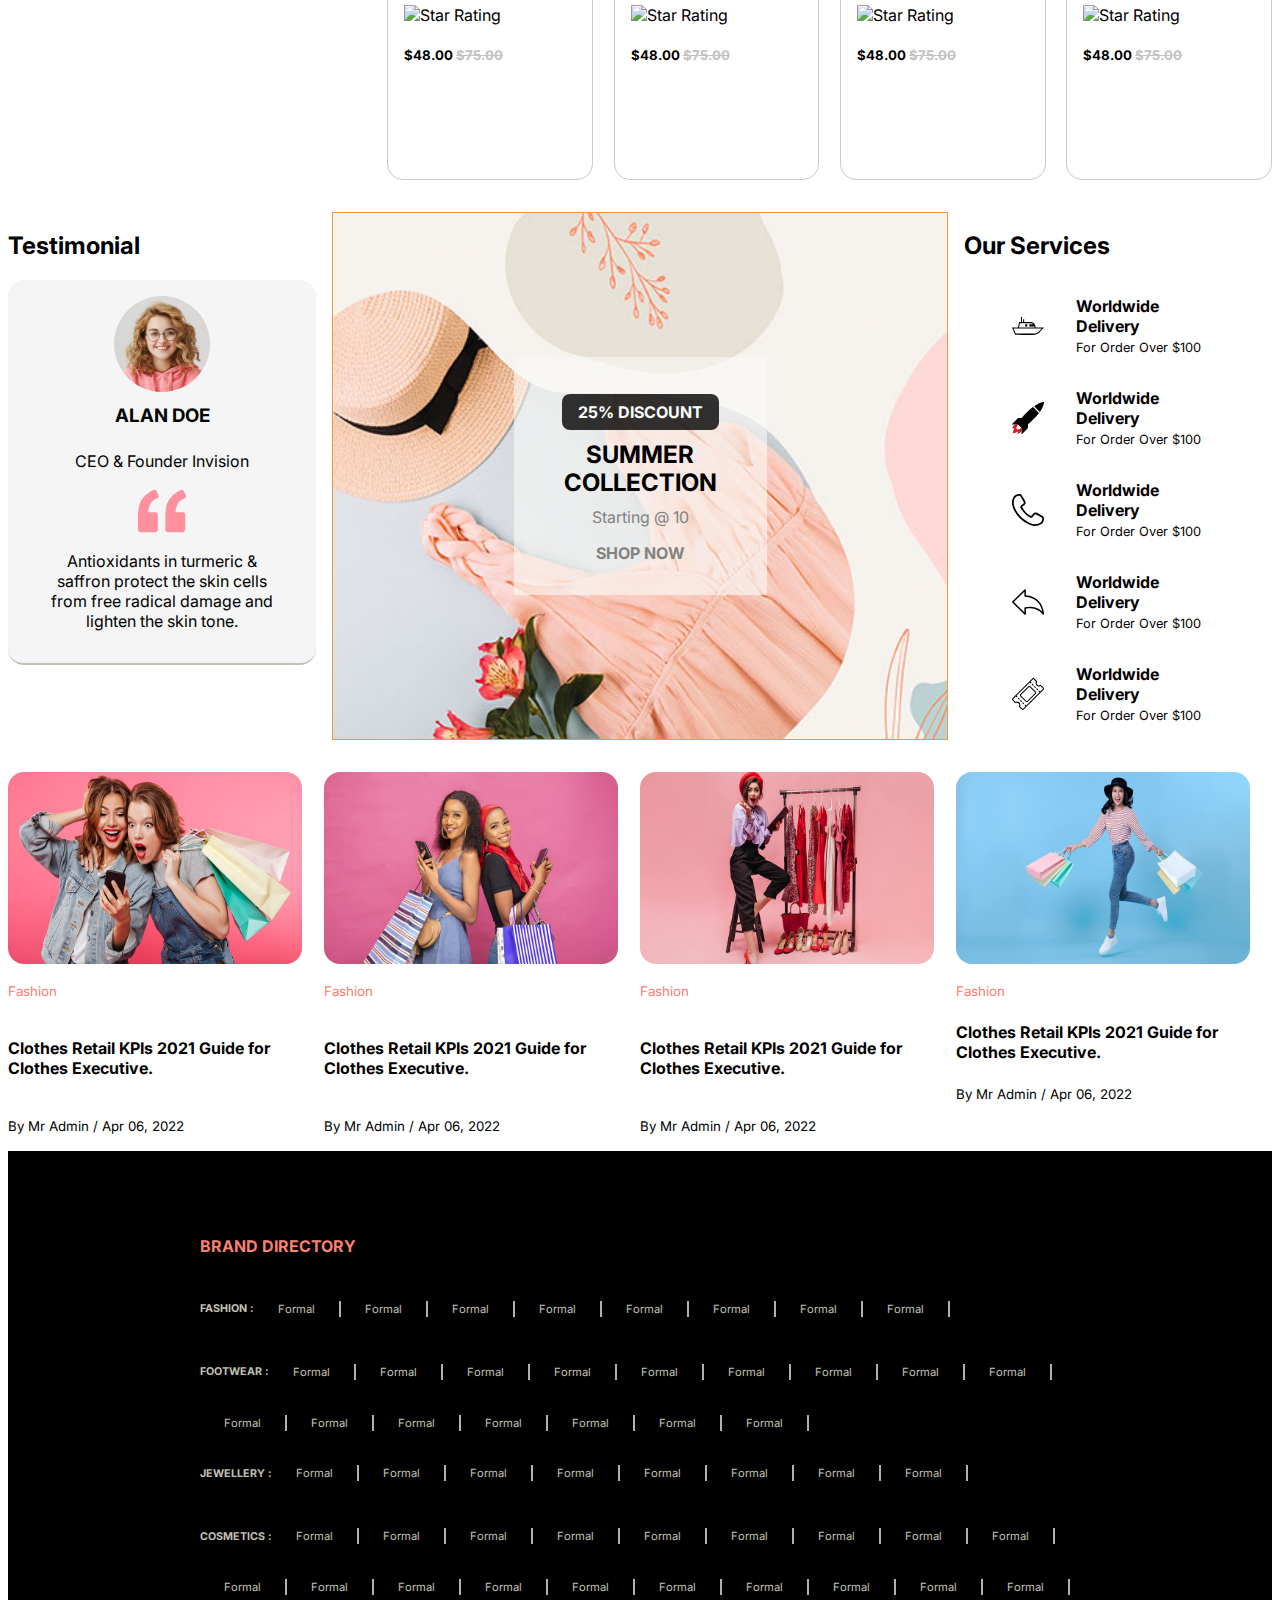
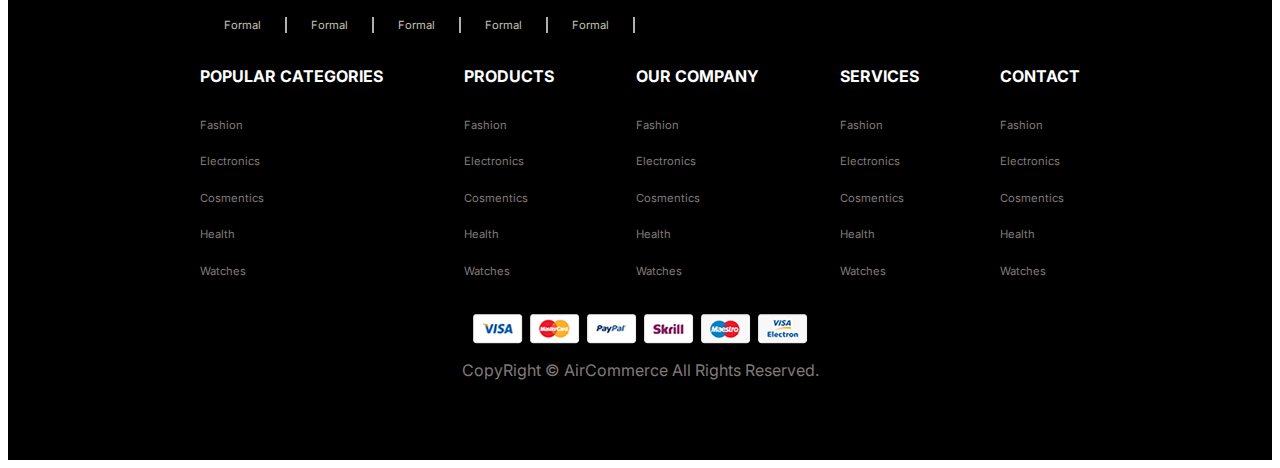
==== commit b3764b43: "Skeleton of complete website completed" ====
--- a/HTML_codes/AirCommerce.html
+++ b/HTML_codes/AirCommerce.html
@@ -609,7 +609,10 @@
                 <p>Watches</p>
             </div>
         </div>
-        <div class="footer-last"></div>
+        <div class="footer-last">
+            <img src="Banner/payment.png" alt="credit or banking details" />
+            <p>CopyRight &#169; AirCommerce All Rights Reserved.</p>
+        </div>
     </div>
 
 </body>
--- a/CSS_codes/airCommerce.css
+++ b/CSS_codes/airCommerce.css
@@ -426,4 +426,11 @@
 .products > h4 {
     color: white;
     font-size: 1rem;
-}+}
+
+.footer-last {
+    margin-top: 2vw;
+    display: grid;
+    place-items: center;
+    color: rgb(128, 123, 123);
+}
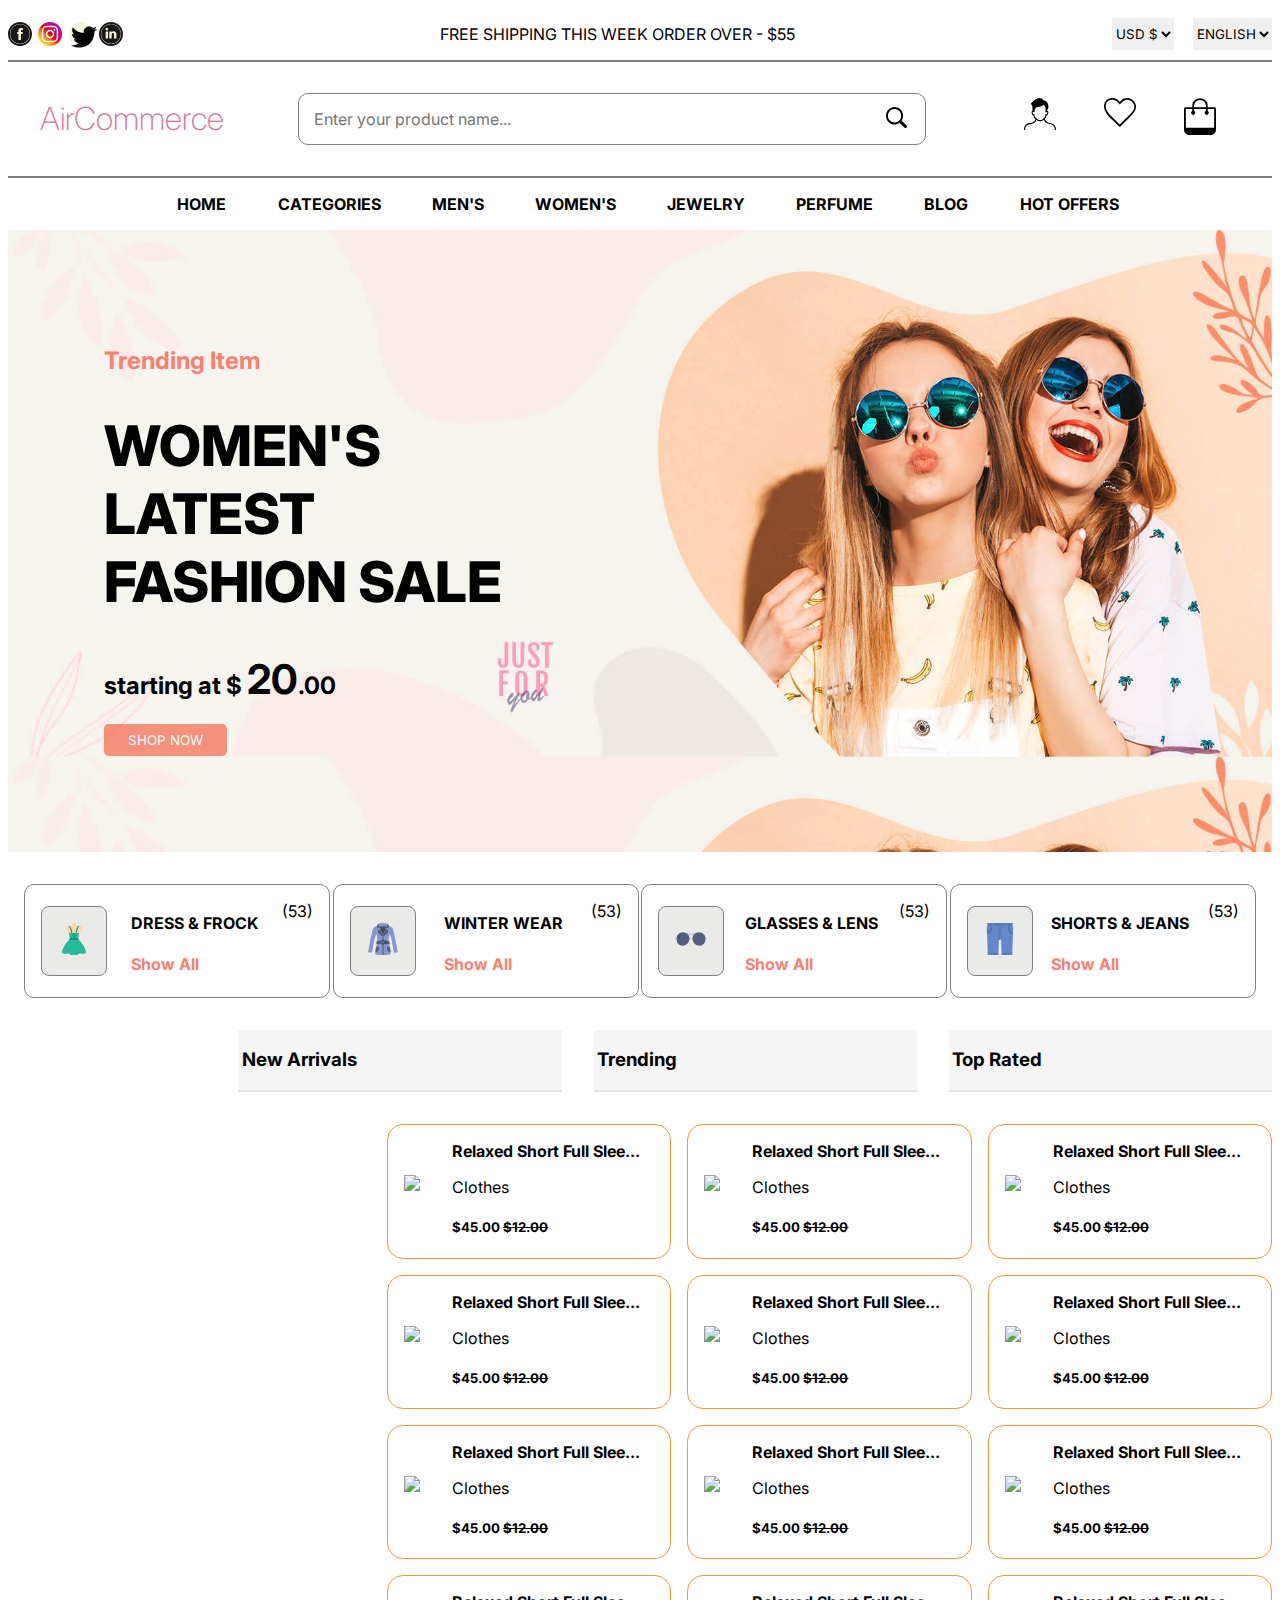
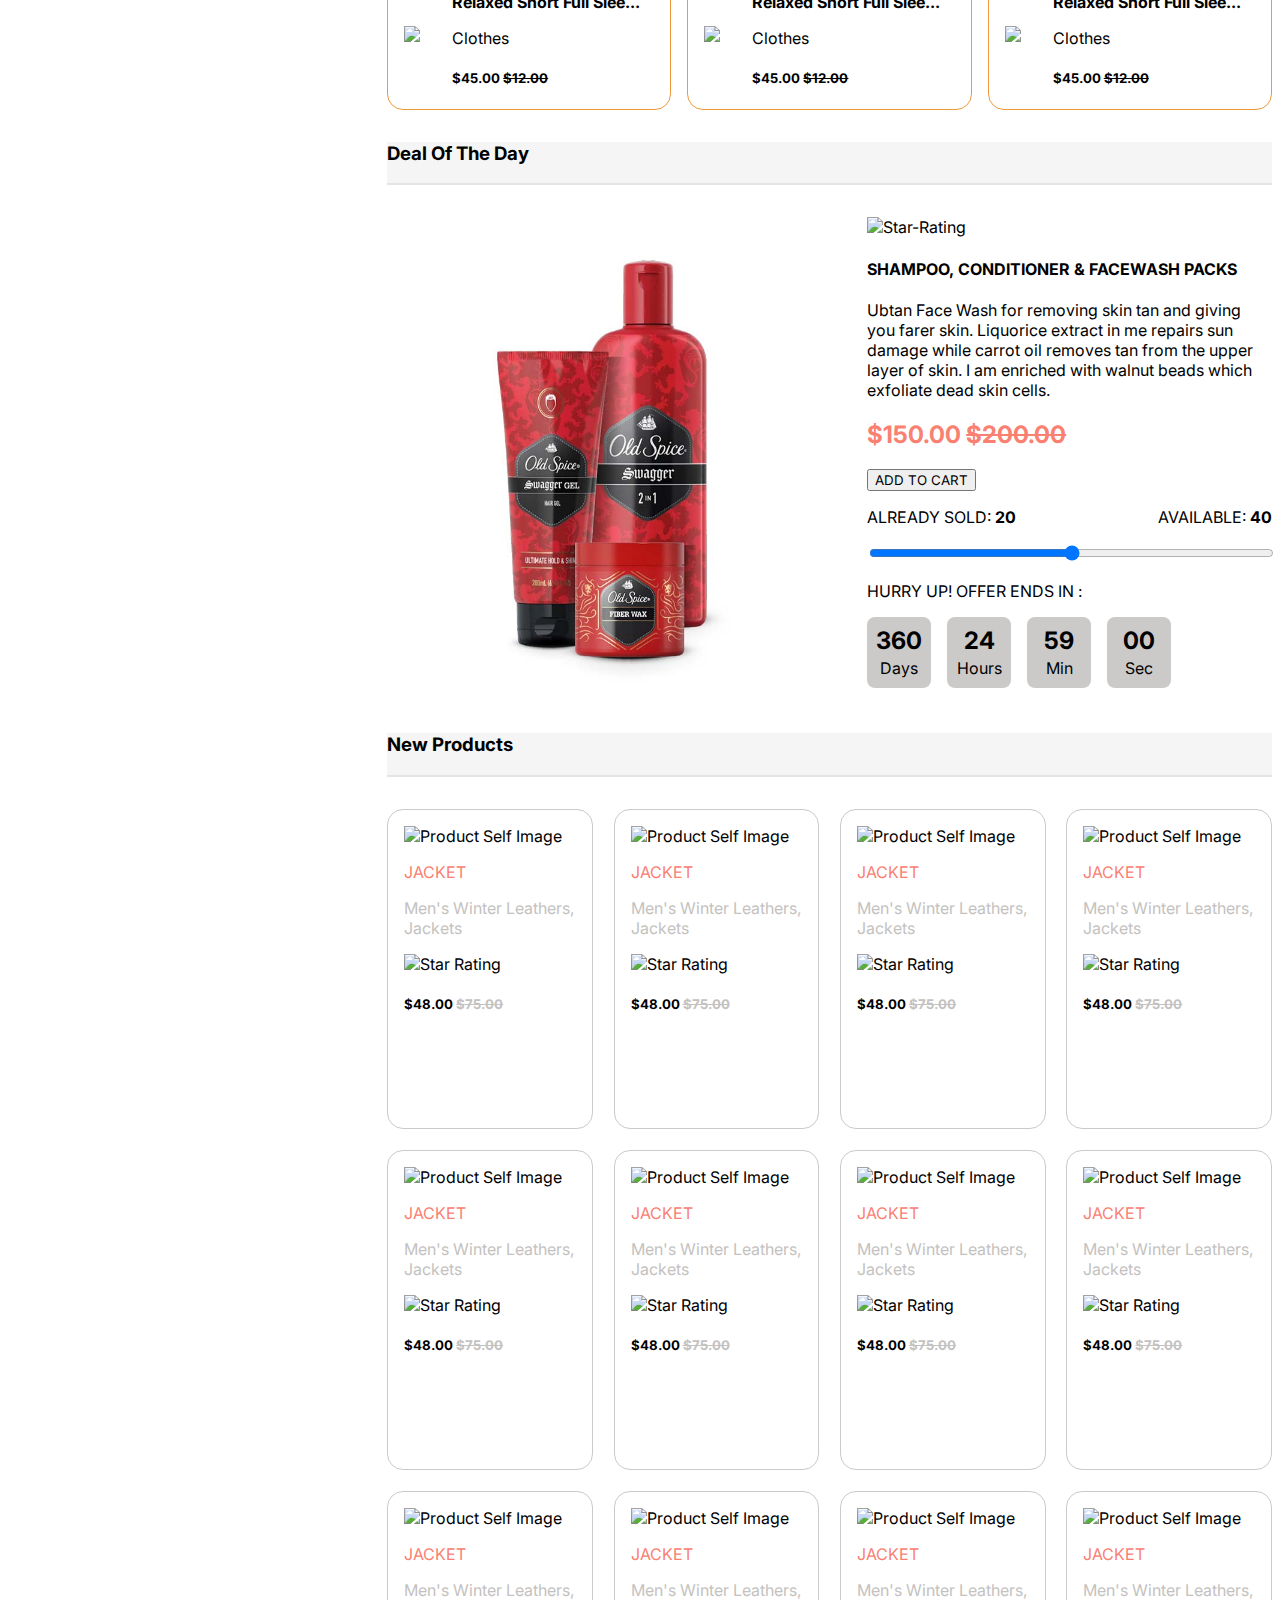
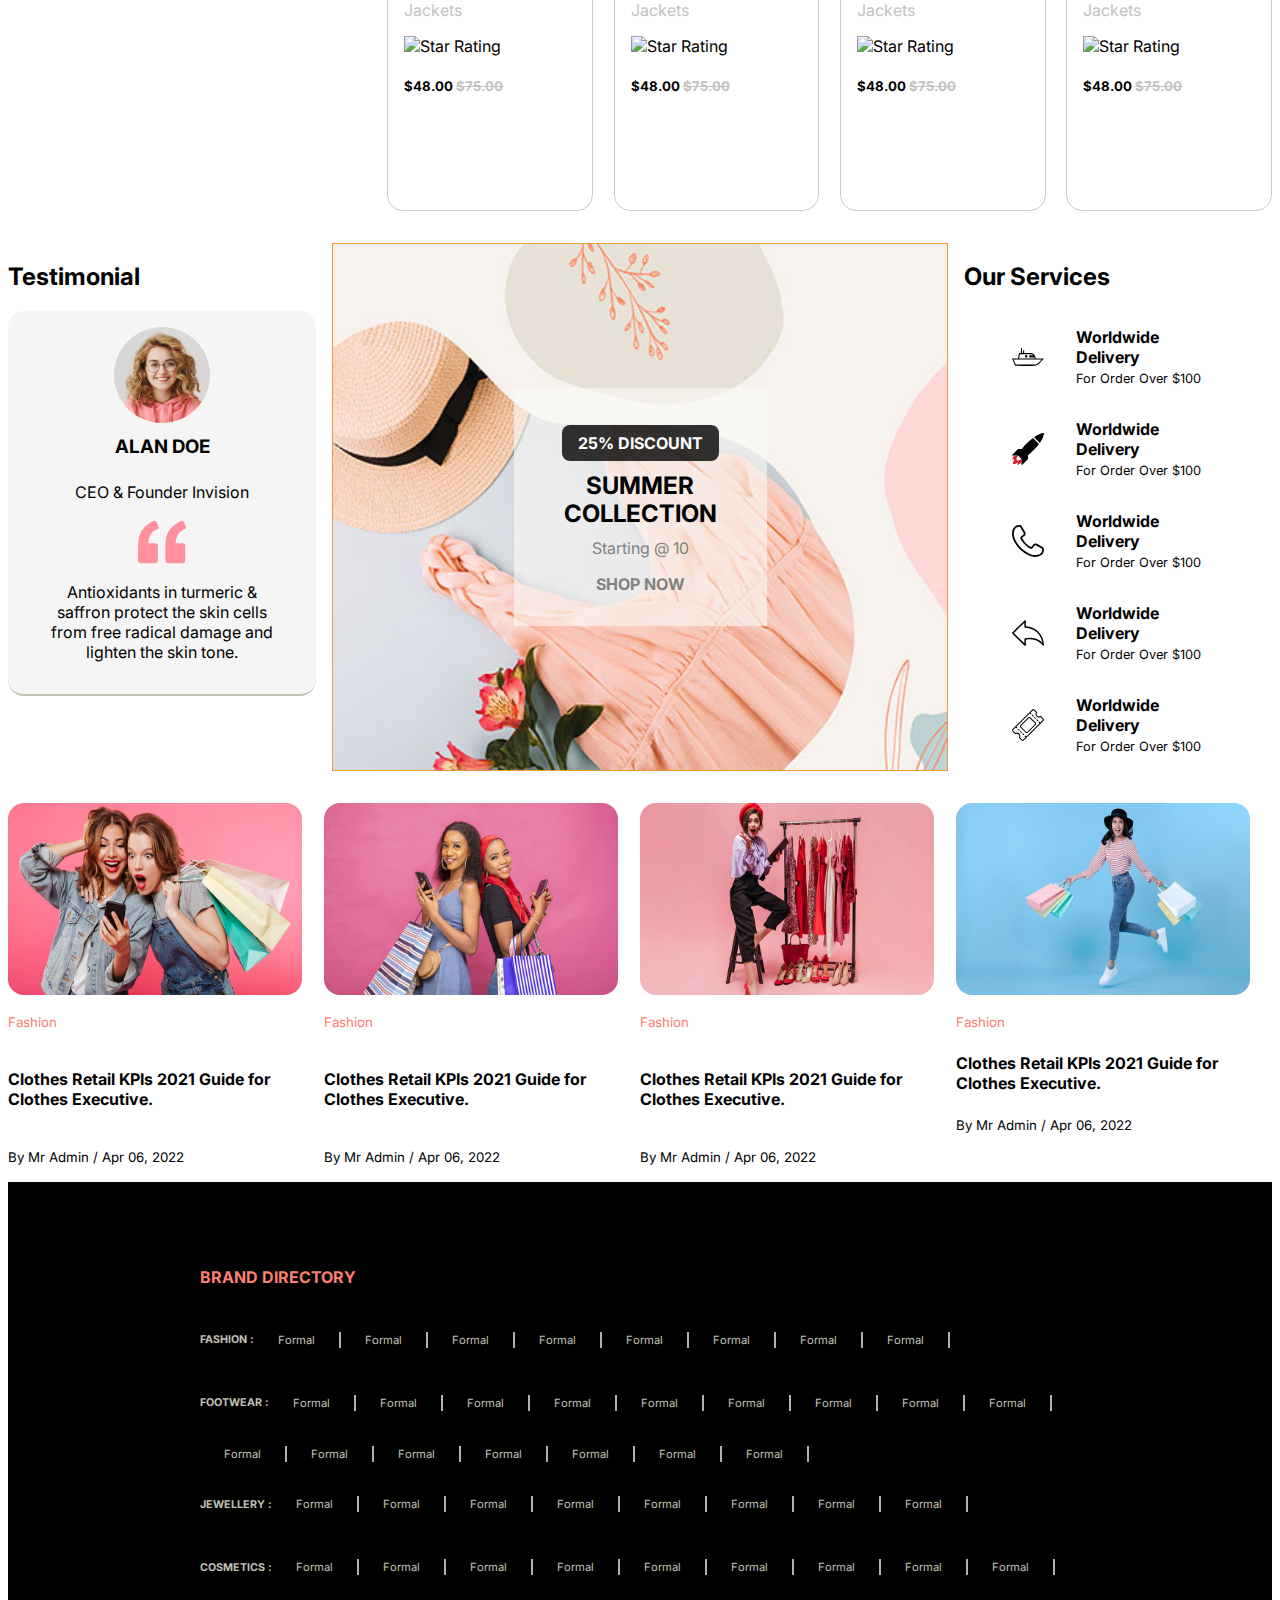
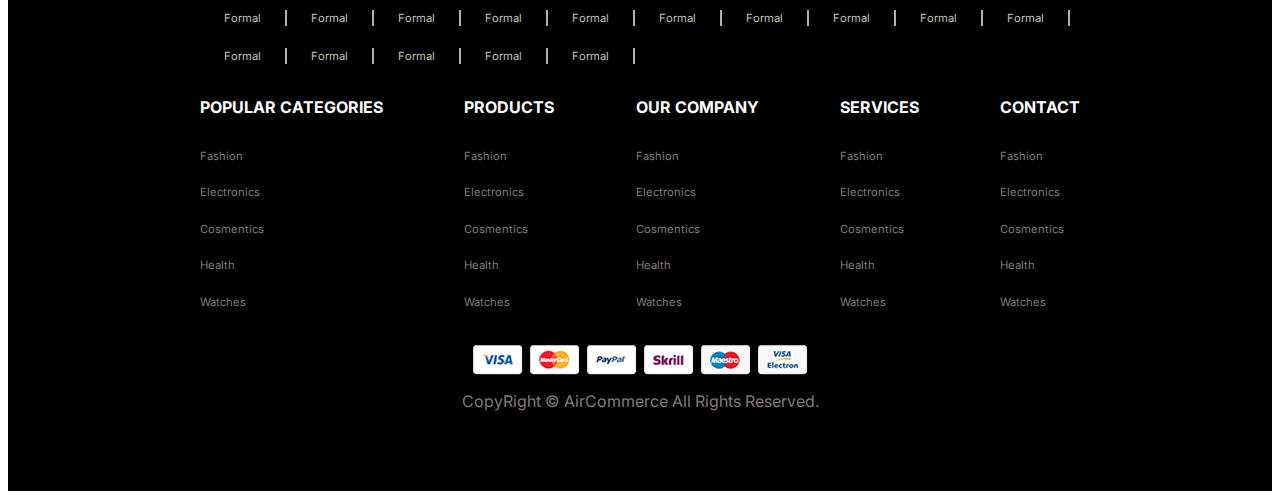
==== commit 9721d08e: "Upper cards done.." ====
--- a/HTML_codes/AirCommerce.html
+++ b/HTML_codes/AirCommerce.html
@@ -17,9 +17,9 @@
     <header>
        <div class="social-media-share">
             <div class="item-share"><img src="svg/2470522_facebook_logo_media_social_icon.svg" alt="facebook logo" /></div>
-            <div class="item-share"><img src="svg/2470522_facebook_logo_media_social_icon.svg" alt="facebook logo" /></div>
-            <div class="item-share"><img src="svg/2470522_facebook_logo_media_social_icon.svg" alt="facebook logo" /></div>
-            <div class="item-share"><img src="svg/2470522_facebook_logo_media_social_icon.svg" alt="facebook logo" /></div>            
+            <div class="item-share"><img src="svg/3225191_app_instagram_logo_media_popular_icon.svg" alt="facebook logo" /></div>
+            <div class="item-share"><img src="svg/icons8-twitter.svg" alt="facebook logo" /></div>
+            <div class="item-share"><img src="svg/2470529_linkedin_logo_media_social_icon.svg" alt="facebook logo" /></div>            
        </div>
        <p>FREE SHIPPING THIS WEEK ORDER OVER - $55 </p>
        <div class="price-lang">
@@ -79,7 +79,7 @@
 
         <div class="item-category">
             <div class="winter-cat">
-                <div class="dress-img"></div>
+                <div class="dress-img"><img src="icons/dress.svg" /> </div>
                 <div class="name-items">
                     <h4 >DRESS & FROCK</h4>
                     <p><b>Show All</b></p>
@@ -88,7 +88,7 @@
             </div>
 
             <div class="winter-cat">
-                <div class="dress-img"></div>
+                <div class="dress-img"><img src="icons/coat.svg" /> </div>
                 <div class="name-items">
                     <h4 >WINTER WEAR</h4>
                     <p><b>Show All</b></p>
@@ -97,7 +97,7 @@
             </div>
 
             <div class="winter-cat">
-                <div class="dress-img"></div>
+                <div class="dress-img"><img src="icons/glasses.svg" /> </div>
                 <div class="name-items">
                     <h4 >GLASSES & LENS</h4>
                     <p><b>Show All</b></p>
@@ -106,7 +106,7 @@
             </div>
 
             <div class="winter-cat">
-                <div class="dress-img"></div>
+                <div class="dress-img"><img src="icons/shorts.svg" /> </div>
                 <div class="name-items">
                     <h4 >SHORTS & JEANS</h4>
                     <p><b>Show All</b></p>
--- a/CSS_codes/airCommerce.css
+++ b/CSS_codes/airCommerce.css
@@ -62,18 +62,37 @@
     border: 1px solid gray;
     padding: .8rem;
     border-radius: 10px;
-   
-}
-.content-search img {
+    display: flex;
+    justify-content: space-between;
+}
+
+.content-search > input {
+    border: none;
+    font-size: 1rem;
+}
+
+.content-search > input:focus {
+    border: none;
+    outline: none;
+    font-size: 1rem;
+}
+
+.content-search button {
     width: 1rem;
-  
+    border:none;
+    background-color: white;
+    margin-right: 1rem;  
+}
+
+.content-search button>img {
+    width: 1.3rem;
 }
 
 #cutomer-side {
     display: flex; 
     width: 15rem;   
     justify-content: space-around;
-    border: 1px solid salmon;
+    /* border: 1px solid salmon; */
 }
 
 .logo-customer {
@@ -116,6 +135,18 @@
     color: salmon;
 }
 
+.text-area h2>span {
+    font-size: 1.7em;
+}
+
+.text-area button {
+    padding: 0.5rem 1.5rem ;
+    background-color: rgba(242, 79, 46, 0.60);
+    border-radius: 0.3rem;
+    border:none;
+    color: white;
+}
+
 #fashion-sale {
     font-weight: 800;
     font-size: 3.5rem;
@@ -143,8 +174,12 @@
     align-self: flex-start;
 }
 .dress-img {
-    border: 1px solid grey;
-    border-radius : 10px;
+    background:rgba(202, 204, 198, .40);
+    border-radius : 0.5rem;
+    border: 1px solid grey;  
+}
+
+.dress-img >img {      
     width: 2rem;
     height: 2rem;
     padding: 1rem;   
@@ -155,8 +190,8 @@
 }
 
 .dress-img {
-    background-image: url(../HTML_codes/icons/dress.svg);
-    background-size: 90%; 
+   
+    background-size: 100%; 
     background-repeat: no-repeat;
 }
 
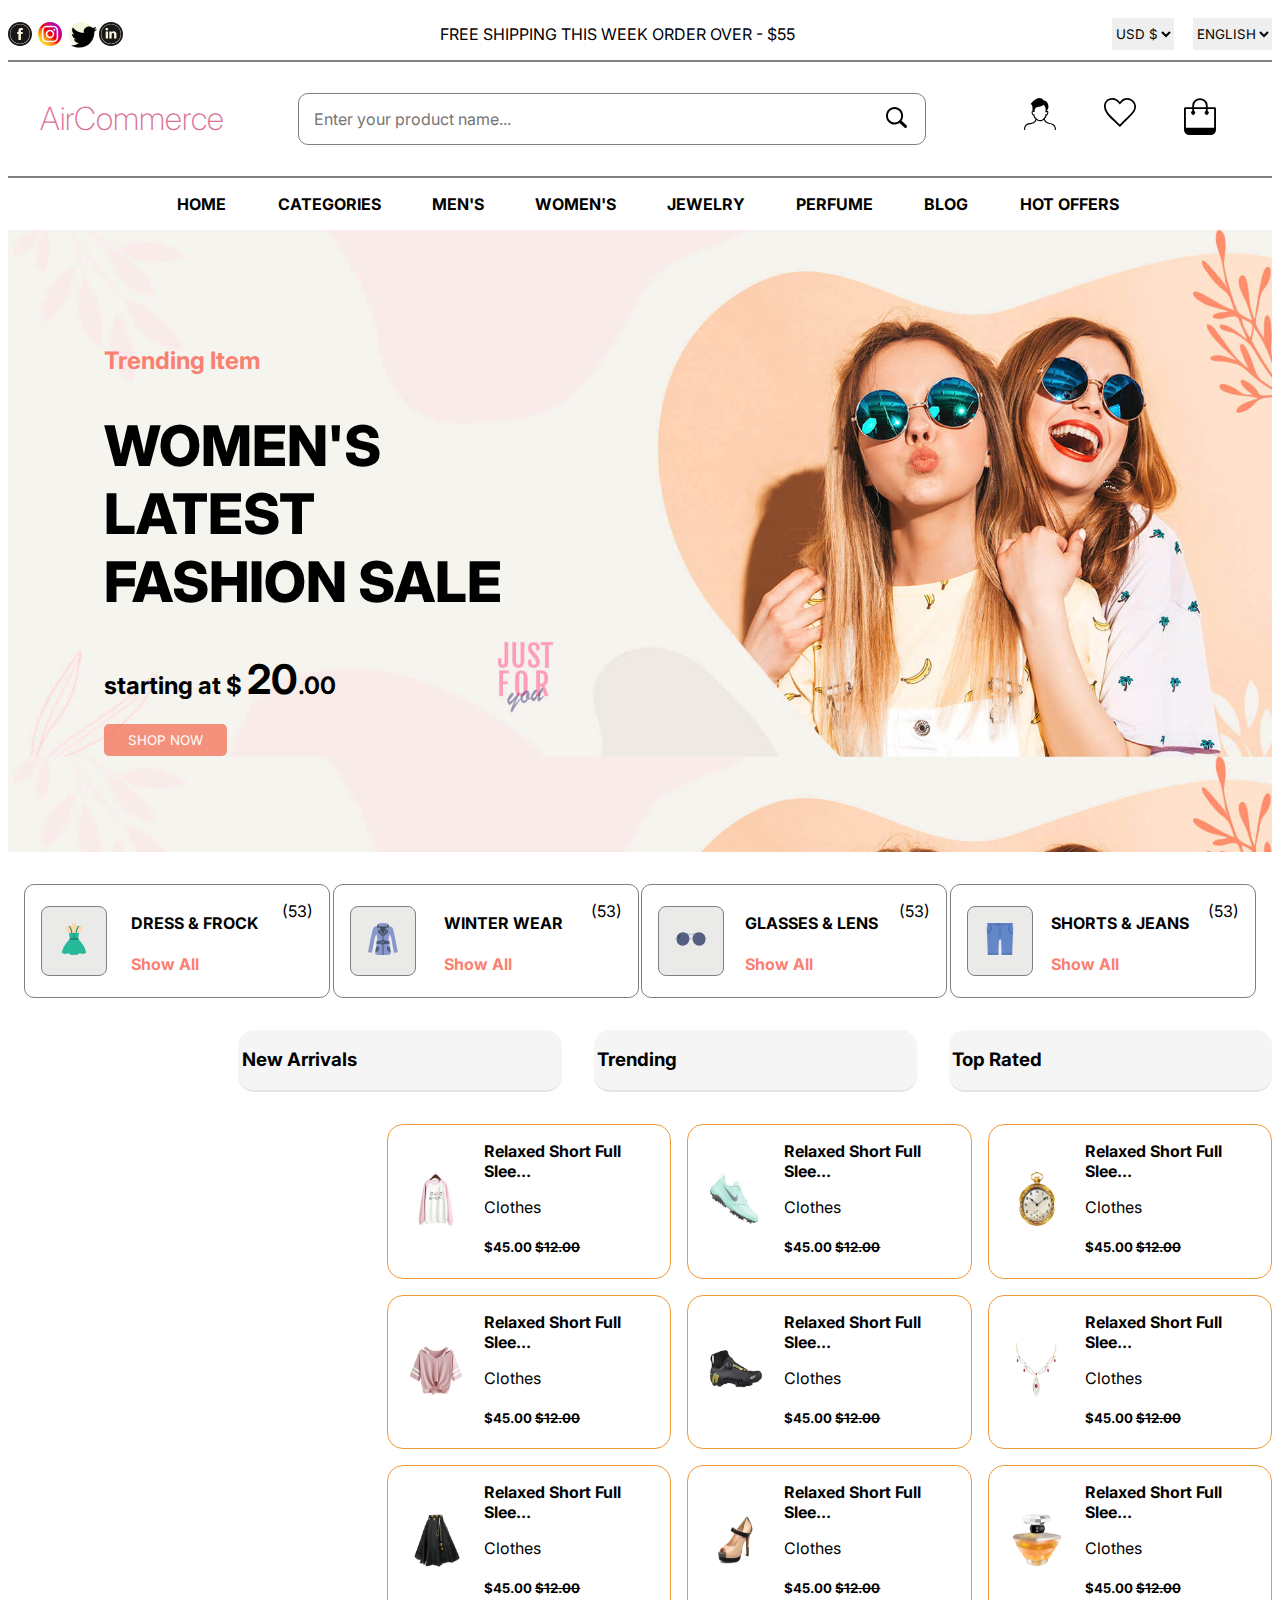
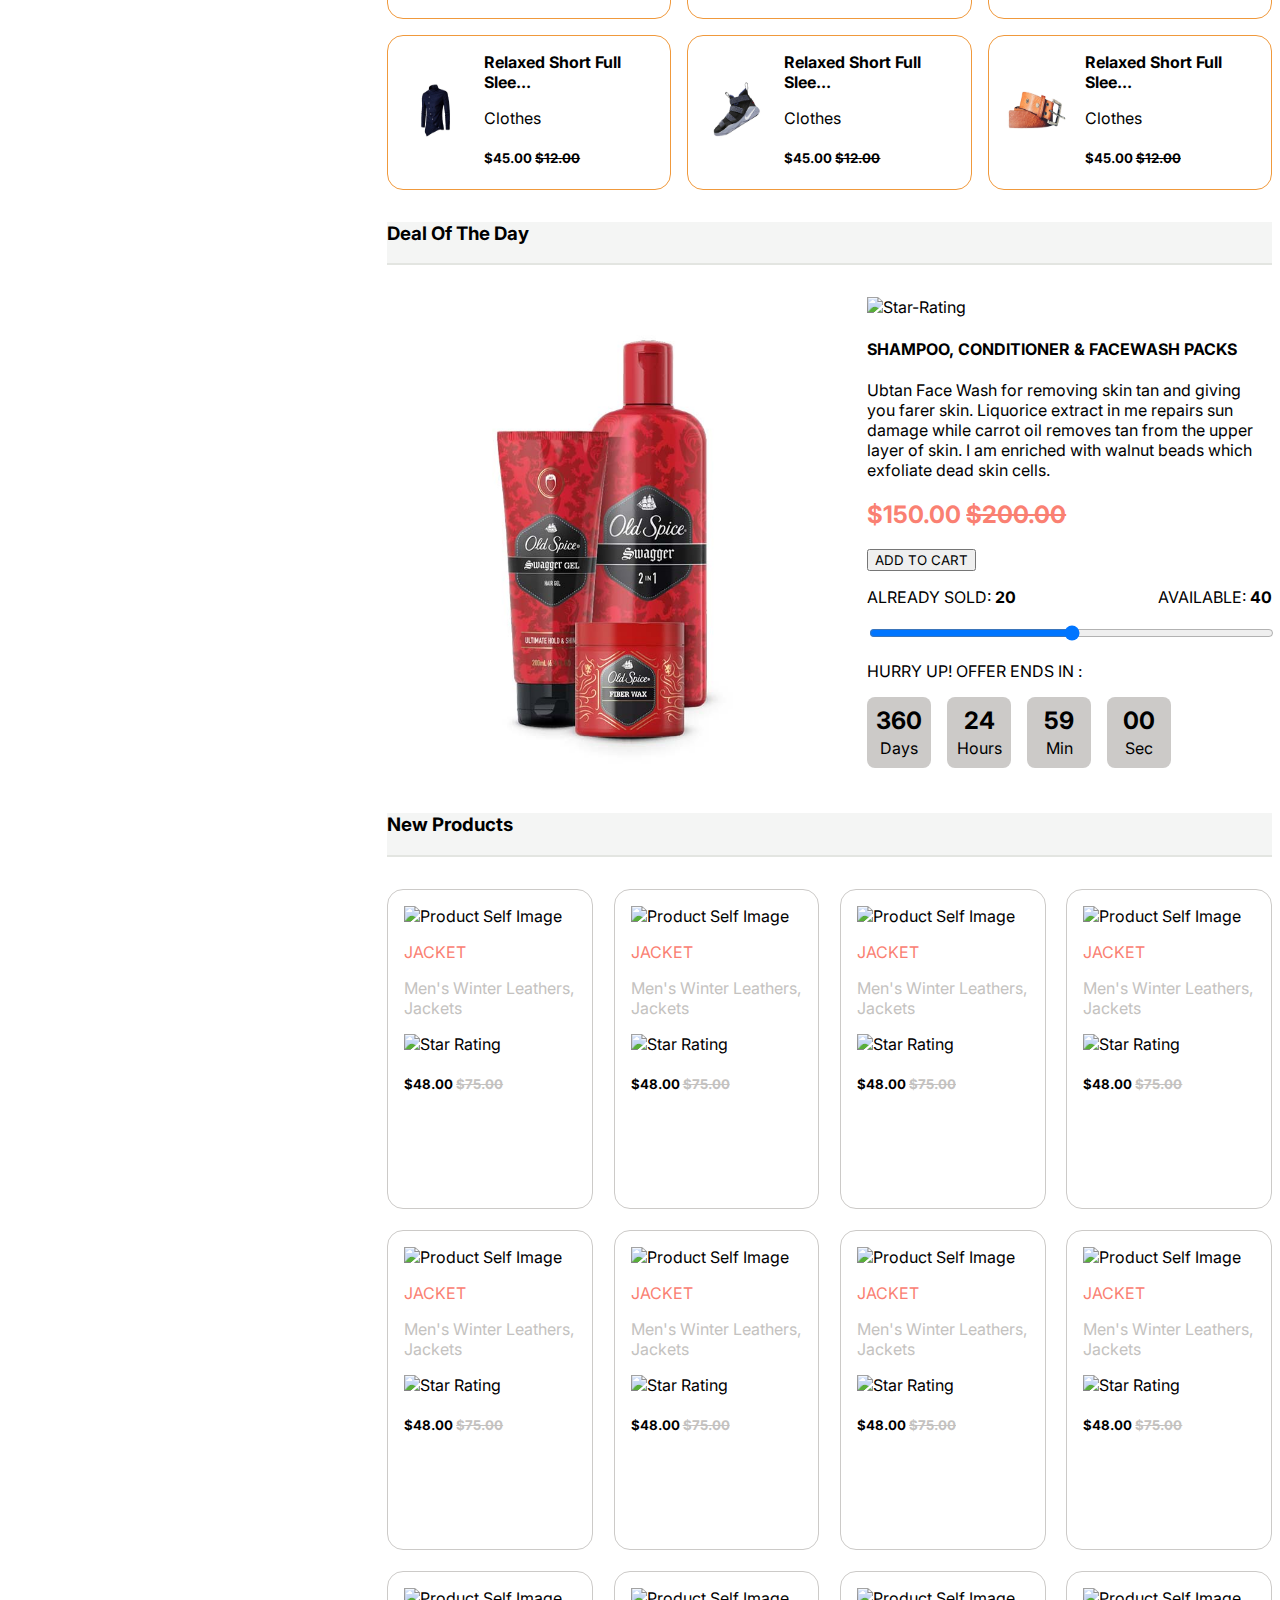
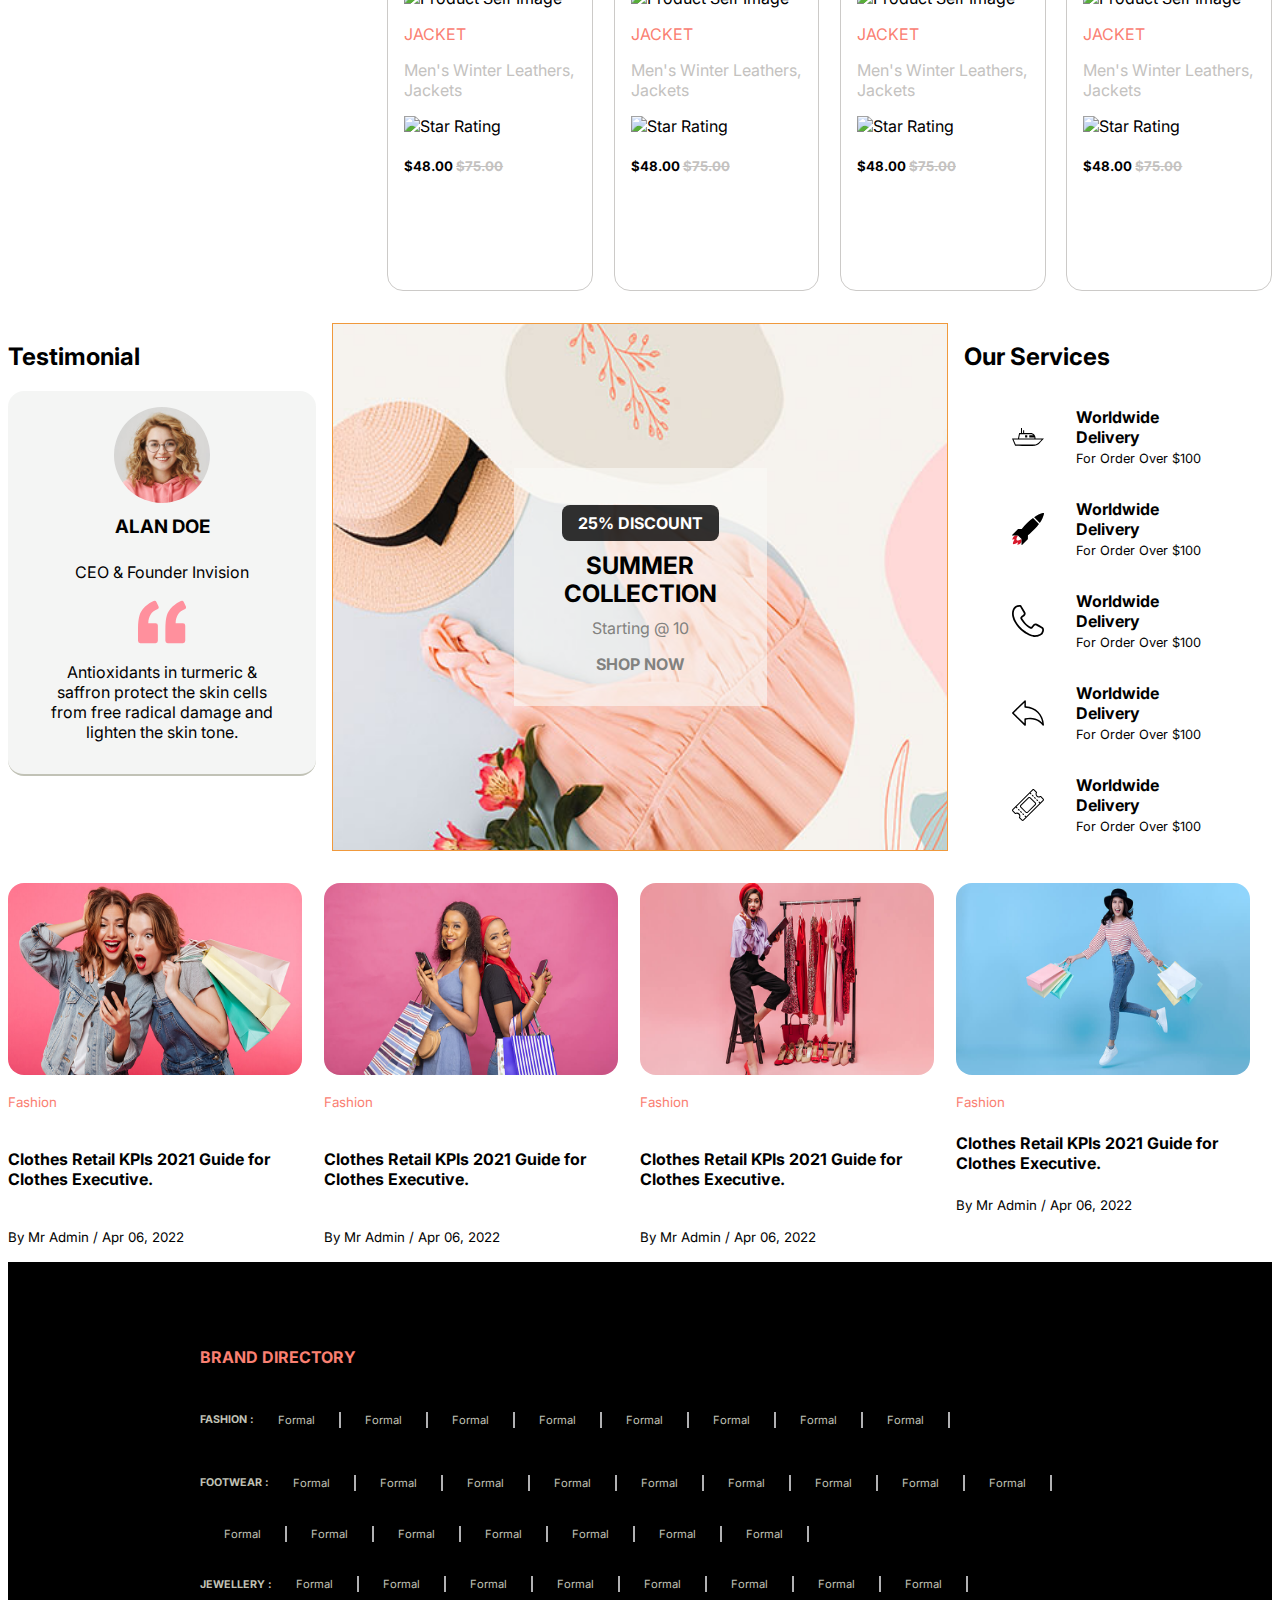
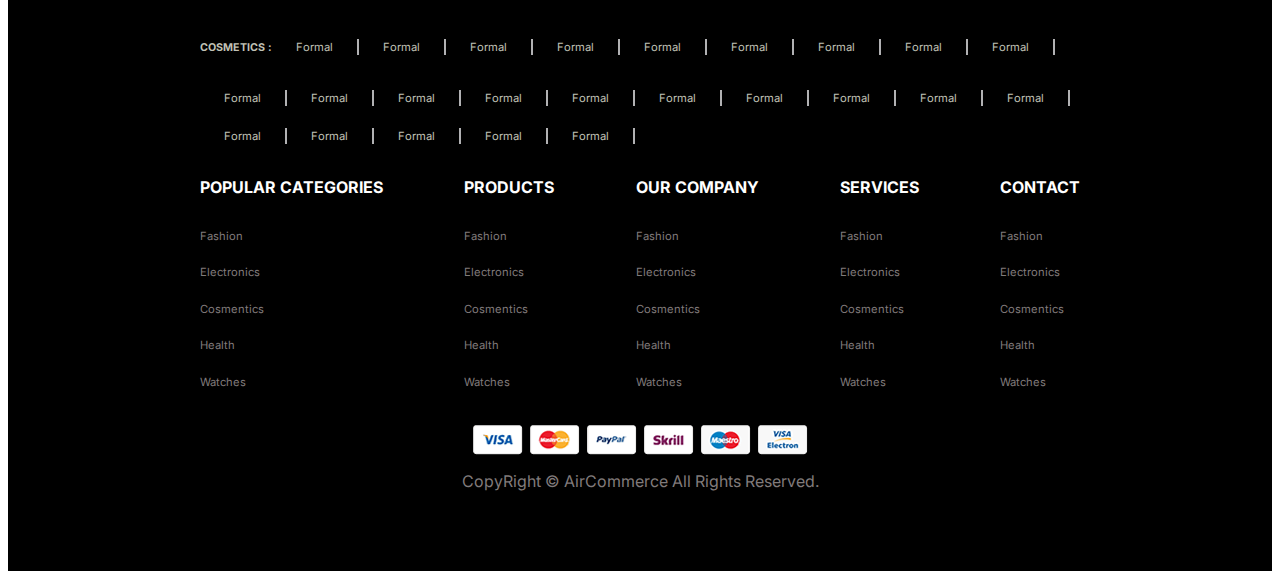
==== commit 4dd9b3e8: "products images of all items  done.." ====
--- a/HTML_codes/AirCommerce.html
+++ b/HTML_codes/AirCommerce.html
@@ -123,117 +123,117 @@
 
         <div class="item-detail-view">
             <div class="individual-item">
-                <div class="product-img"><img src="#" /> </div>
-                <div class="description">
-                    <p><b>Relaxed Short Full Slee...</b></p>
-                    <p>Clothes</p>
-                    <h5>$45.00 
-                    <del>$12.00</del></h5>
-                </div>
-            </div>
-
-            <div class="individual-item">
-                <div class="product-img"><img src="#" /> </div>
-                <div class="description">
-                    <p><b>Relaxed Short Full Slee...</b></p>
-                    <p>Clothes</p>
-                    <h5>$45.00 
-                    <del>$12.00</del></h5>
-                </div>
-            </div>
-
-            <div class="individual-item">
-                <div class="product-img"><img src="#" /> </div>
-                <div class="description">
-                    <p><b>Relaxed Short Full Slee...</b></p>
-                    <p>Clothes</p>
-                    <h5>$45.00 
-                    <del>$12.00</del></h5>
-                </div>
-            </div>
-
-            <div class="individual-item">
-                <div class="product-img"><img src="#" /> </div>
-                <div class="description">
-                    <p><b>Relaxed Short Full Slee...</b></p>
-                    <p>Clothes</p>
-                    <h5>$45.00 
-                    <del>$12.00</del></h5>
-                </div>
-            </div>
-
-            <div class="individual-item">
-                <div class="product-img"><img src="#" /> </div>
-                <div class="description">
-                    <p><b>Relaxed Short Full Slee...</b></p>
-                    <p>Clothes</p>
-                    <h5>$45.00 
-                    <del>$12.00</del></h5>
-                </div>
-            </div>
-
-            <div class="individual-item">
-                <div class="product-img"><img src="#" /> </div>
-                <div class="description">
-                    <p><b>Relaxed Short Full Slee...</b></p>
-                    <p>Clothes</p>
-                    <h5>$45.00 
-                    <del>$12.00</del></h5>
-                </div>
-            </div>
-
-            <div class="individual-item">
-                <div class="product-img"><img src="#" /> </div>
-                <div class="description">
-                    <p><b>Relaxed Short Full Slee...</b></p>
-                    <p>Clothes</p>
-                    <h5>$45.00 
-                    <del>$12.00</del></h5>
-                </div>
-            </div>
-
-            <div class="individual-item">
-                <div class="product-img"><img src="#" /> </div>
-                <div class="description">
-                    <p><b>Relaxed Short Full Slee...</b></p>
-                    <p>Clothes</p>
-                    <h5>$45.00 
-                    <del>$12.00</del></h5>
-                </div>
-            </div>
-
-            <div class="individual-item">
-                <div class="product-img"><img src="#" /> </div>
-                <div class="description">
-                    <p><b>Relaxed Short Full Slee...</b></p>
-                    <p>Clothes</p>
-                    <h5>$45.00 
-                    <del>$12.00</del></h5>
-                </div>
-            </div>
-
-            <div class="individual-item">
-                <div class="product-img"><img src="#" /> </div>
-                <div class="description">
-                    <p><b>Relaxed Short Full Slee...</b></p>
-                    <p>Clothes</p>
-                    <h5>$45.00 
-                    <del>$12.00</del></h5>
-                </div>
-            </div>
-
-            <div class="individual-item">
-                <div class="product-img"><img src="#" /> </div>
-                <div class="description">
-                    <p><b>Relaxed Short Full Slee...</b></p>
-                    <p>Clothes</p>
-                    <h5>$45.00 
-                    <del>$12.00</del></h5>
-                </div>
-            </div>
-
-            <div class="individual-item">
-                <div class="product-img"><img src="#" /> </div>
+                <div class="product-img"><img src="products/clothes-1.jpg" /> </div>
+                <div class="description">
+                    <p><b>Relaxed Short Full Slee...</b></p>
+                    <p>Clothes</p>
+                    <h5>$45.00 
+                    <del>$12.00</del></h5>
+                </div>
+            </div>
+
+            <div class="individual-item">
+                <div class="product-img"><img src="products/sports-5.jpg" /> </div>
+                <div class="description">
+                    <p><b>Relaxed Short Full Slee...</b></p>
+                    <p>Clothes</p>
+                    <h5>$45.00 
+                    <del>$12.00</del></h5>
+                </div>
+            </div>
+
+            <div class="individual-item">
+                <div class="product-img"><img src="products/watch-3.jpg" /> </div>
+                <div class="description">
+                    <p><b>Relaxed Short Full Slee...</b></p>
+                    <p>Clothes</p>
+                    <h5>$45.00 
+                    <del>$12.00</del></h5>
+                </div>
+            </div>
+
+            <div class="individual-item">
+                <div class="product-img"><img src="products/clothes-2.jpg" /> </div>
+                <div class="description">
+                    <p><b>Relaxed Short Full Slee...</b></p>
+                    <p>Clothes</p>
+                    <h5>$45.00 
+                    <del>$12.00</del></h5>
+                </div>
+            </div>
+
+            <div class="individual-item">
+                <div class="product-img"><img src="products/sports-2.jpg" /> </div>
+                <div class="description">
+                    <p><b>Relaxed Short Full Slee...</b></p>
+                    <p>Clothes</p>
+                    <h5>$45.00 
+                    <del>$12.00</del></h5>
+                </div>
+            </div>
+
+            <div class="individual-item">
+                <div class="product-img"><img src="products/jewellery-3.jpg" /> </div>
+                <div class="description">
+                    <p><b>Relaxed Short Full Slee...</b></p>
+                    <p>Clothes</p>
+                    <h5>$45.00 
+                    <del>$12.00</del></h5>
+                </div>
+            </div>
+
+            <div class="individual-item">
+                <div class="product-img"><img src="products/clothes-3.jpg" /> </div>
+                <div class="description">
+                    <p><b>Relaxed Short Full Slee...</b></p>
+                    <p>Clothes</p>
+                    <h5>$45.00 
+                    <del>$12.00</del></h5>
+                </div>
+            </div>
+
+            <div class="individual-item">
+                <div class="product-img"><img src="products/party-wear-2.jpg" /> </div>
+                <div class="description">
+                    <p><b>Relaxed Short Full Slee...</b></p>
+                    <p>Clothes</p>
+                    <h5>$45.00 
+                    <del>$12.00</del></h5>
+                </div>
+            </div>
+
+            <div class="individual-item">
+                <div class="product-img"><img src="products/perfume.jpg" /> </div>
+                <div class="description">
+                    <p><b>Relaxed Short Full Slee...</b></p>
+                    <p>Clothes</p>
+                    <h5>$45.00 
+                    <del>$12.00</del></h5>
+                </div>
+            </div>
+
+            <div class="individual-item">
+                <div class="product-img"><img src="products/shirt-1.jpg" /> </div>
+                <div class="description">
+                    <p><b>Relaxed Short Full Slee...</b></p>
+                    <p>Clothes</p>
+                    <h5>$45.00 
+                    <del>$12.00</del></h5>
+                </div>
+            </div>
+
+            <div class="individual-item">
+                <div class="product-img"><img src="products/sports-3.jpg" /> </div>
+                <div class="description">
+                    <p><b>Relaxed Short Full Slee...</b></p>
+                    <p>Clothes</p>
+                    <h5>$45.00 
+                    <del>$12.00</del></h5>
+                </div>
+            </div>
+
+            <div class="individual-item">
+                <div class="product-img"><img src="products/belt.jpg" /> </div>
                 <div class="description">
                     <p><b>Relaxed Short Full Slee...</b></p>
                     <p>Clothes</p>
--- a/CSS_codes/airCommerce.css
+++ b/CSS_codes/airCommerce.css
@@ -189,12 +189,6 @@
     color:salmon;
 }
 
-.dress-img {
-   
-    background-size: 100%; 
-    background-repeat: no-repeat;
-}
-
 .filter-wrapper {
     display: flex;
     justify-content: flex-end;
@@ -206,6 +200,7 @@
     width: 20rem;
     padding-left: 0.2rem;
     border-bottom:  2px solid rgba(202, 204, 198, .40);
+    border-radius: 1rem;
 }
 
 .item-detail-view {
@@ -219,9 +214,9 @@
 }
 
 
-.product-img {
-    width: 2rem;
-    height: 2rem;
+.product-img > img {
+    width: 4rem;
+    height: 4rem;
     padding: 1rem;
 }
 .individual-item {
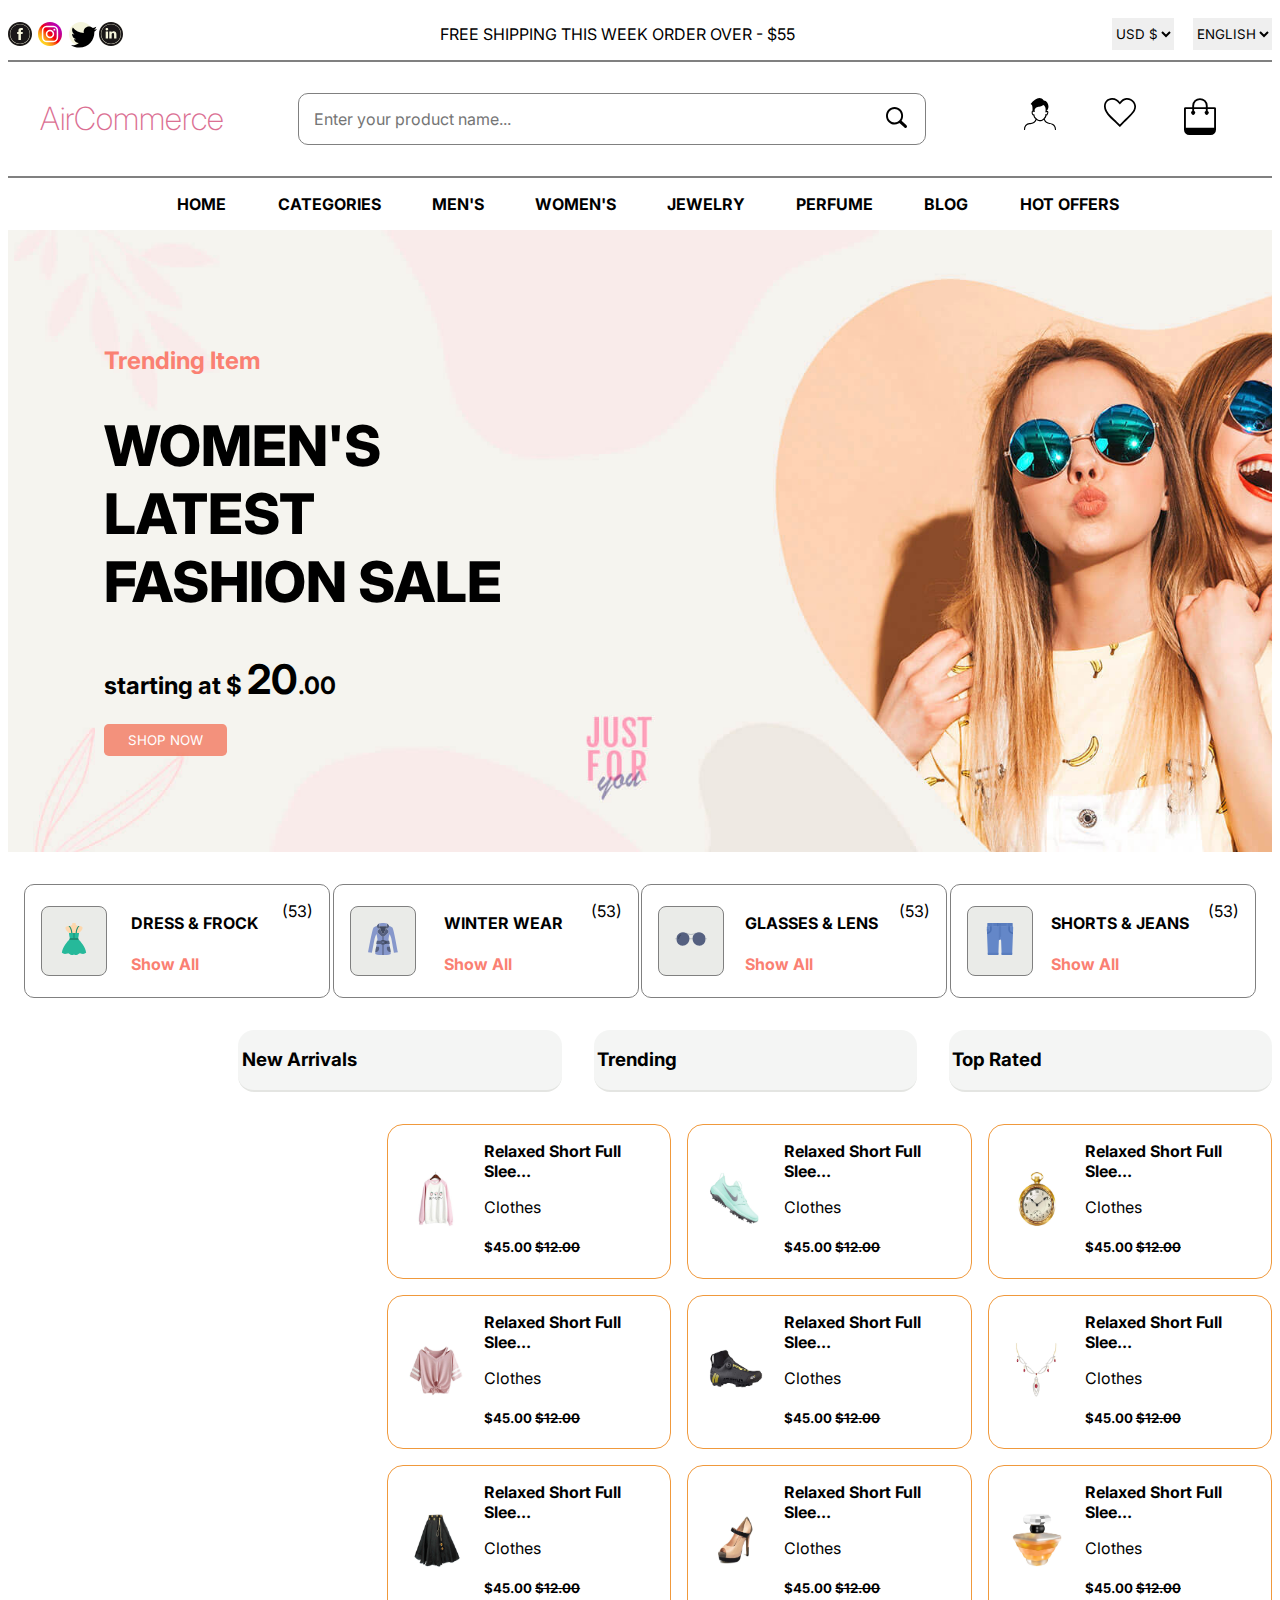
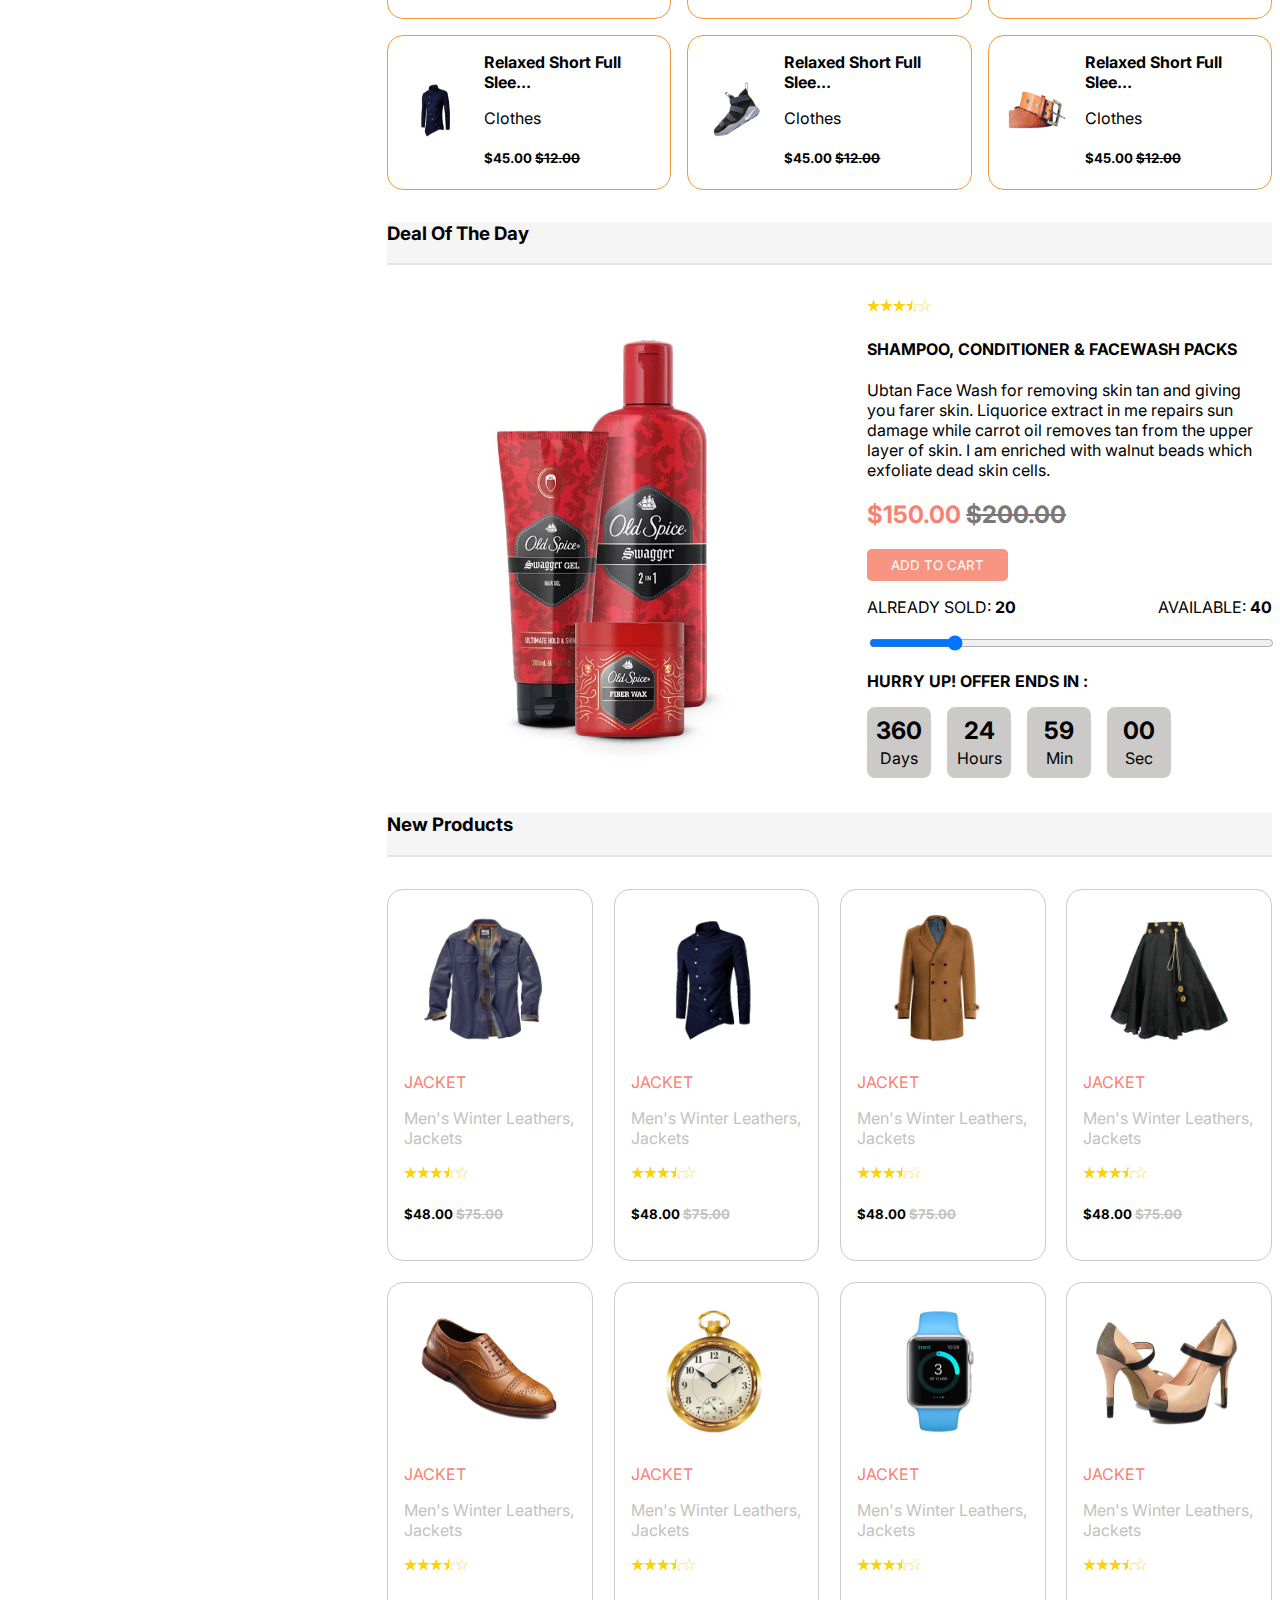
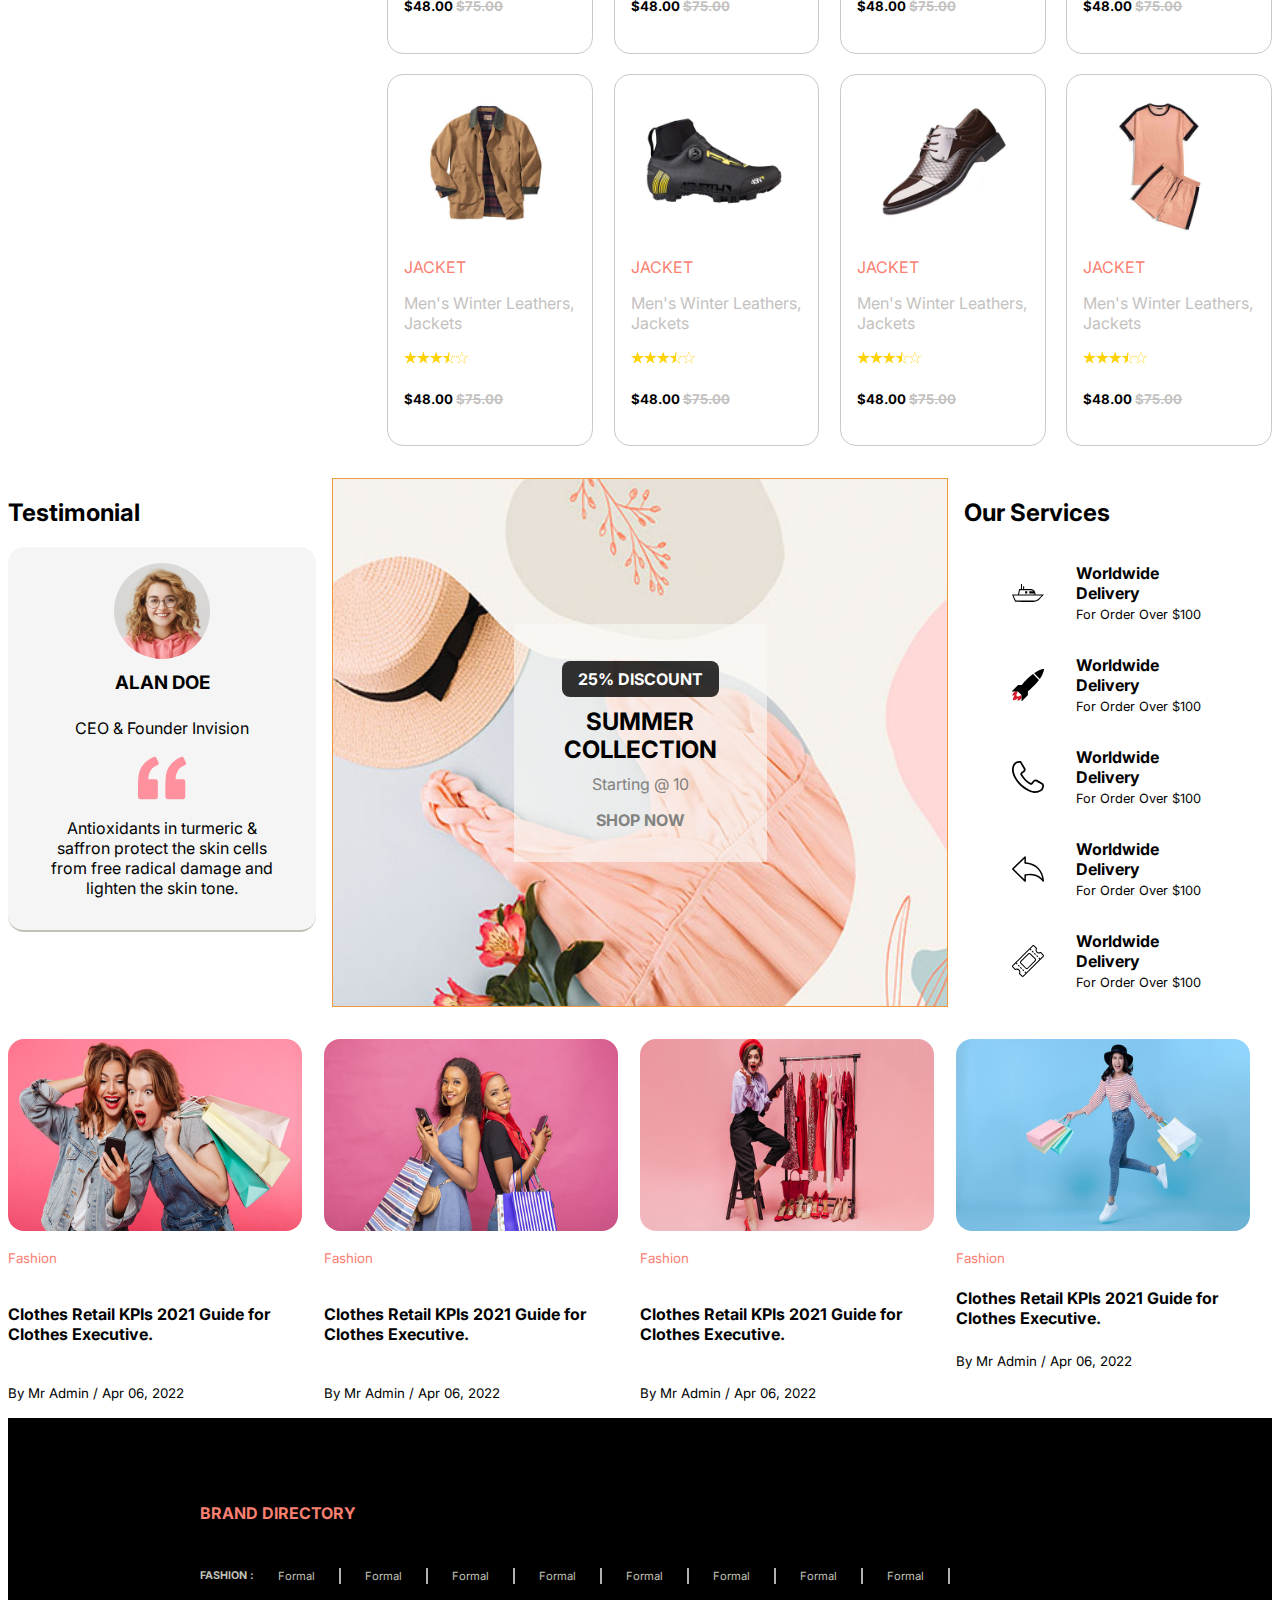
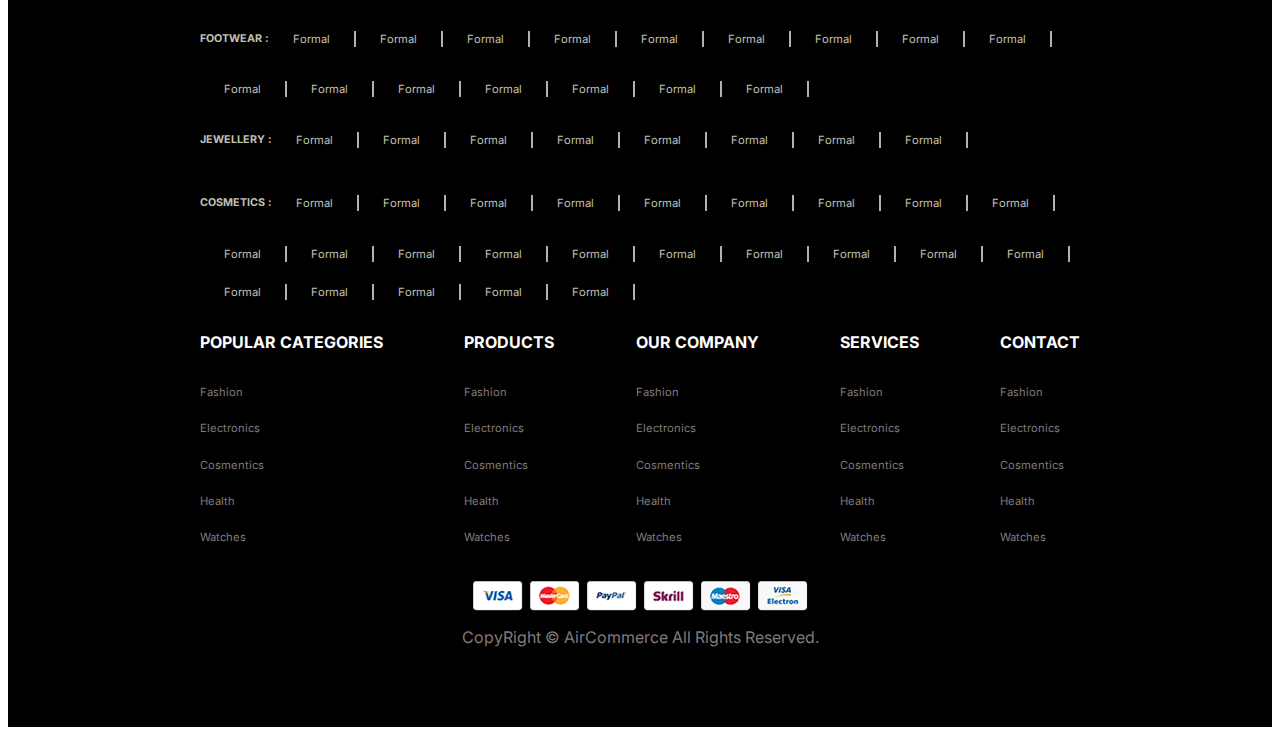
==== commit 9acf6540: "ALL THINGS ARE COMPLETED THIS IS MY FINAL SUBMISSION..." ====
--- a/HTML_codes/AirCommerce.html
+++ b/HTML_codes/AirCommerce.html
@@ -250,7 +250,7 @@
         <div class="day-deal">
             <div class="product-deal"><img src="products/shampoo.jpg" /> </div>
             <div class="product-desc">
-                <img src="" alt="Star-Rating " />
+                <img src="Icon/star_rating.png" alt="Star-Rating " />
                 <h4>SHAMPOO, CONDITIONER & FACEWASH PACKS</h4>
                 <p>Ubtan Face Wash for removing skin tan and giving you farer skin. Liquorice extract in me repairs sun damage while carrot oil removes tan from the upper layer of skin. I am enriched with walnut beads which exfoliate dead skin cells.</p>
                 <h2>$150.00 <del>$200.00</del></h2>
@@ -259,8 +259,8 @@
                     <p>ALREADY SOLD: <b>20</b></p>
                     <p>AVAILABLE: <b>40</b></p>                    
                 </div>
-                <input type="range" />
-                <p>HURRY UP! OFFER ENDS IN :</p>
+                <input type="range" value=20  />
+                <p><b>HURRY UP! OFFER ENDS IN :</b></p>
                 <div class="day-show">
                     <div class="day-left">
                         <h2>360</h2>
@@ -288,109 +288,109 @@
 
         <div class="new-products">
             <div class="product-self">
-                <img src="" alt="Product Self Image" class="self-img" />
-                <p>JACKET</p>
-                <P> Men's Winter Leathers, Jackets</P>
-                <img src="#" alt="Star Rating" />
-                <h5>$48.00 
-                <del>$75.00</del></h5>
-            </div>
-
-            <div class="product-self">
-                <img src="" alt="Product Self Image" class="self-img" />
-                <p>JACKET</p>
-                <P> Men's Winter Leathers, Jackets</P>
-                <img src="#" alt="Star Rating" />
-                <h5>$48.00 
-                <del>$75.00</del></h5>
-            </div>
-
-            <div class="product-self">
-                <img src="" alt="Product Self Image" class="self-img" />
-                <p>JACKET</p>
-                <P> Men's Winter Leathers, Jackets</P>
-                <img src="#" alt="Star Rating" />
-                <h5>$48.00 
-                <del>$75.00</del></h5>
-            </div>
-
-            <div class="product-self">
-                <img src="" alt="Product Self Image" class="self-img" />
-                <p>JACKET</p>
-                <P> Men's Winter Leathers, Jackets</P>
-                <img src="#" alt="Star Rating" />
-                <h5>$48.00 
-                <del>$75.00</del></h5>
-            </div>
-
-            <div class="product-self">
-                <img src="" alt="Product Self Image" class="self-img" />
-                <p>JACKET</p>
-                <P> Men's Winter Leathers, Jackets</P>
-                <img src="#" alt="Star Rating" />
-                <h5>$48.00 
-                <del>$75.00</del></h5>
-            </div>
-
-            <div class="product-self">
-                <img src="" alt="Product Self Image" class="self-img" />
-                <p>JACKET</p>
-                <P> Men's Winter Leathers, Jackets</P>
-                <img src="#" alt="Star Rating" />
-                <h5>$48.00 
-                <del>$75.00</del></h5>
-            </div>
-
-            <div class="product-self">
-                <img src="" alt="Product Self Image" class="self-img" />
-                <p>JACKET</p>
-                <P> Men's Winter Leathers, Jackets</P>
-                <img src="#" alt="Star Rating" />
-                <h5>$48.00 
-                <del>$75.00</del></h5>
-            </div>
-
-            <div class="product-self">
-                <img src="" alt="Product Self Image" class="self-img" />
-                <p>JACKET</p>
-                <P> Men's Winter Leathers, Jackets</P>
-                <img src="#" alt="Star Rating" />
-                <h5>$48.00 
-                <del>$75.00</del></h5>
-            </div>
-
-            <div class="product-self">
-                <img src="" alt="Product Self Image" class="self-img" />
-                <p>JACKET</p>
-                <P> Men's Winter Leathers, Jackets</P>
-                <img src="#" alt="Star Rating" />
-                <h5>$48.00 
-                <del>$75.00</del></h5>
-            </div>
-
-            <div class="product-self">
-                <img src="" alt="Product Self Image" class="self-img" />
-                <p>JACKET</p>
-                <P> Men's Winter Leathers, Jackets</P>
-                <img src="#" alt="Star Rating" />
-                <h5>$48.00 
-                <del>$75.00</del></h5>
-            </div>
-
-            <div class="product-self">
-                <img src="" alt="Product Self Image" class="self-img" />
-                <p>JACKET</p>
-                <P> Men's Winter Leathers, Jackets</P>
-                <img src="#" alt="Star Rating" />
-                <h5>$48.00 
-                <del>$75.00</del></h5>
-            </div>
-
-            <div class="product-self">
-                <img src="" alt="Product Self Image" class="self-img" />
-                <p>JACKET</p>
-                <P> Men's Winter Leathers, Jackets</P>
-                <img src="#" alt="Star Rating" />
+                <img src="products/jacket-4.jpg" alt="Product Self Image" class="self-img" />
+                <p>JACKET</p>
+                <P> Men's Winter Leathers, Jackets</P>
+                <img src="Icon/star_rating.png" alt="Star Rating" />
+                <h5>$48.00 
+                <del>$75.00</del></h5>
+            </div>
+
+            <div class="product-self">
+                <img src="products/shirt-1.jpg" alt="Product Self Image" class="self-img" />
+                <p>JACKET</p>
+                <P> Men's Winter Leathers, Jackets</P>
+                <img src="Icon/star_rating.png" alt="Star Rating" />
+                <h5>$48.00 
+                <del>$75.00</del></h5>
+            </div>
+
+            <div class="product-self">
+                <img src="products/jacket-5.jpg" alt="Product Self Image" class="self-img" />
+                <p>JACKET</p>
+                <P> Men's Winter Leathers, Jackets</P>
+                <img src="Icon/star_rating.png" alt="Star Rating" />
+                <h5>$48.00 
+                <del>$75.00</del></h5>
+            </div>
+
+            <div class="product-self">
+                <img src="products/clothes-3.jpg" alt="Product Self Image" class="self-img" />
+                <p>JACKET</p>
+                <P> Men's Winter Leathers, Jackets</P>
+                <img src="Icon/star_rating.png" alt="Star Rating" />
+                <h5>$48.00 
+                <del>$75.00</del></h5>
+            </div>
+
+            <div class="product-self">
+                <img src="products/shoe-2.jpg" alt="Product Self Image" class="self-img" />
+                <p>JACKET</p>
+                <P> Men's Winter Leathers, Jackets</P>
+                <img src="Icon/star_rating.png" alt="Star Rating" />
+                <h5>$48.00 
+                <del>$75.00</del></h5>
+            </div>
+
+            <div class="product-self">
+                <img src="products/watch-3.jpg" alt="Product Self Image" class="self-img" />
+                <p>JACKET</p>
+                <P> Men's Winter Leathers, Jackets</P>
+                <img src="Icon/star_rating.png" alt="Star Rating" />
+                <h5>$48.00 
+                <del>$75.00</del></h5>
+            </div>
+
+            <div class="product-self">
+                <img src="products/watch-1.jpg" alt="Product Self Image" class="self-img" />
+                <p>JACKET</p>
+                <P> Men's Winter Leathers, Jackets</P>
+                <img src="Icon/star_rating.png" alt="Star Rating" />
+                <h5>$48.00 
+                <del>$75.00</del></h5>
+            </div>
+
+            <div class="product-self">
+                <img src="products/party-wear-1.jpg" alt="Product Self Image" class="self-img" />
+                <p>JACKET</p>
+                <P> Men's Winter Leathers, Jackets</P>
+                <img src="Icon/star_rating.png" alt="Star Rating" />
+                <h5>$48.00 
+                <del>$75.00</del></h5>
+            </div>
+
+            <div class="product-self">
+                <img src="products/jacket-1.jpg" alt="Product Self Image" class="self-img" />
+                <p>JACKET</p>
+                <P> Men's Winter Leathers, Jackets</P>
+                <img src="Icon/star_rating.png" alt="Star Rating" />
+                <h5>$48.00 
+                <del>$75.00</del></h5>
+            </div>
+
+            <div class="product-self">
+                <img src="products/sports-2.jpg" alt="Product Self Image" class="self-img" />
+                <p>JACKET</p>
+                <P> Men's Winter Leathers, Jackets</P>
+                <img src="Icon/star_rating.png" alt="Star Rating" />
+                <h5>$48.00 
+                <del>$75.00</del></h5>
+            </div>
+
+            <div class="product-self">
+                <img src="products/shoe-1.jpg" alt="Product Self Image" class="self-img" />
+                <p>JACKET</p>
+                <P> Men's Winter Leathers, Jackets</P>
+                <img src="Icon/star_rating.png" alt="Star Rating" />
+                <h5>$48.00 
+                <del>$75.00</del></h5>
+            </div>
+
+            <div class="product-self">
+                <img src="products/shorts-1.jpg" alt="Product Self Image" class="self-img" />
+                <p>JACKET</p>
+                <P> Men's Winter Leathers, Jackets</P>
+                <img src="Icon/star_rating.png" alt="Star Rating" />
                 <h5>$48.00 
                 <del>$75.00</del></h5>
             </div>
--- a/CSS_codes/airCommerce.css
+++ b/CSS_codes/airCommerce.css
@@ -124,7 +124,7 @@
 .just-for-you {
     background-image: url(../HTML_codes/Banner/banner-1.jpg);    
     padding: 6rem;
-    background-size: 100%;
+    background-size: cover;
 }
 
 .text-area {
@@ -242,9 +242,21 @@
 }
 .product-deal > img { width: 30rem; height: 30rem; }
 
-.product-desc > h2 +del {
-    color: salmon;
-}
+.product-desc h2>del {
+    color: rgb(124, 120, 119);
+}
+.product-desc img {
+    width: 5vw;
+}
+
+.product-desc button {
+    padding: 0.5rem 1.5rem ;
+    background-color: rgba(242, 79, 46, 0.60);
+    border-radius: 0.3rem;
+    border:none;
+    color: white;  
+}
+
 .product-desc > h2 {
     color: salmon;
 }
@@ -288,6 +300,14 @@
     padding: 1rem;
 }
 
+.product-self img {
+    width: 13vw;
+}
+
+.product-self img:nth-of-type(2) {
+    width: 5vw;
+}
+
 .product-self p:nth-of-type(1) {
     color: salmon;
 }
@@ -411,10 +431,6 @@
     padding: 5vw 15vw;
 }
 
-.footer-top {
-   
-
-}
 .catogory-list {
     display: flex;
     flex-wrap: wrap;
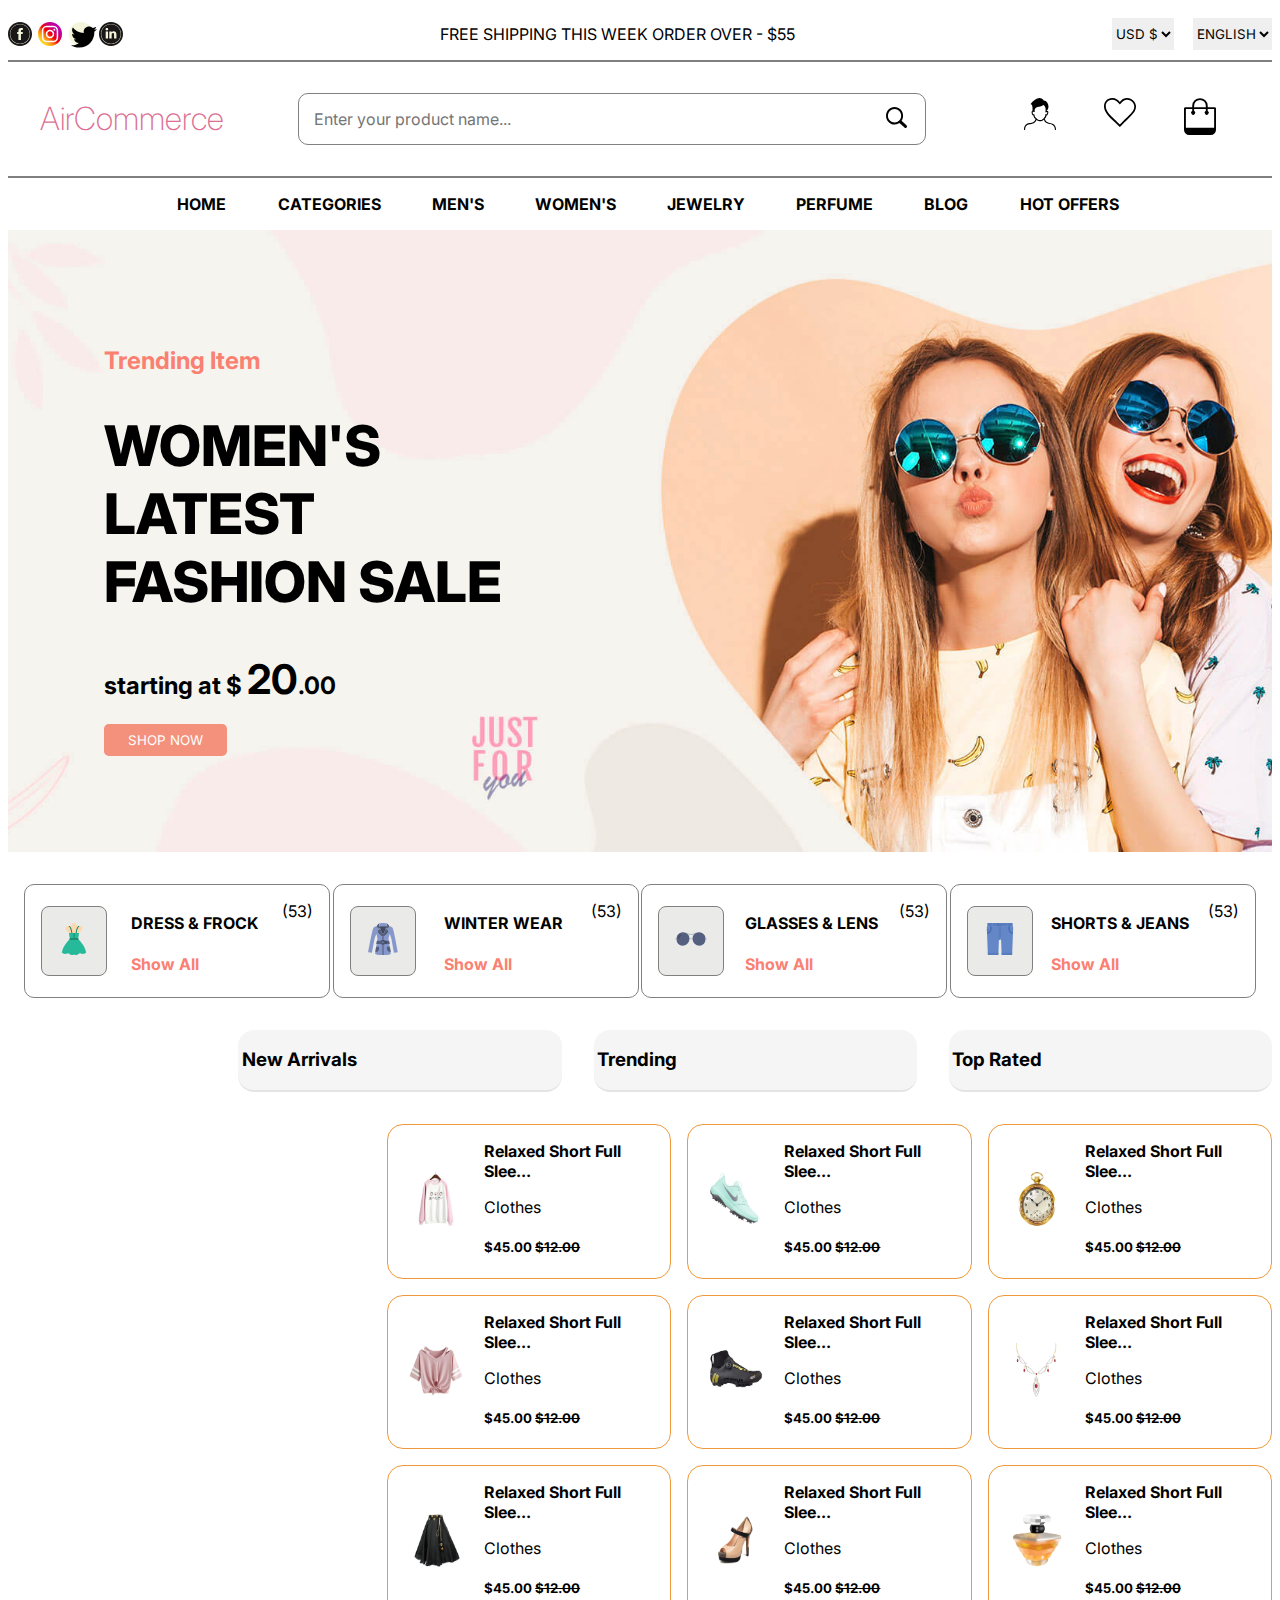
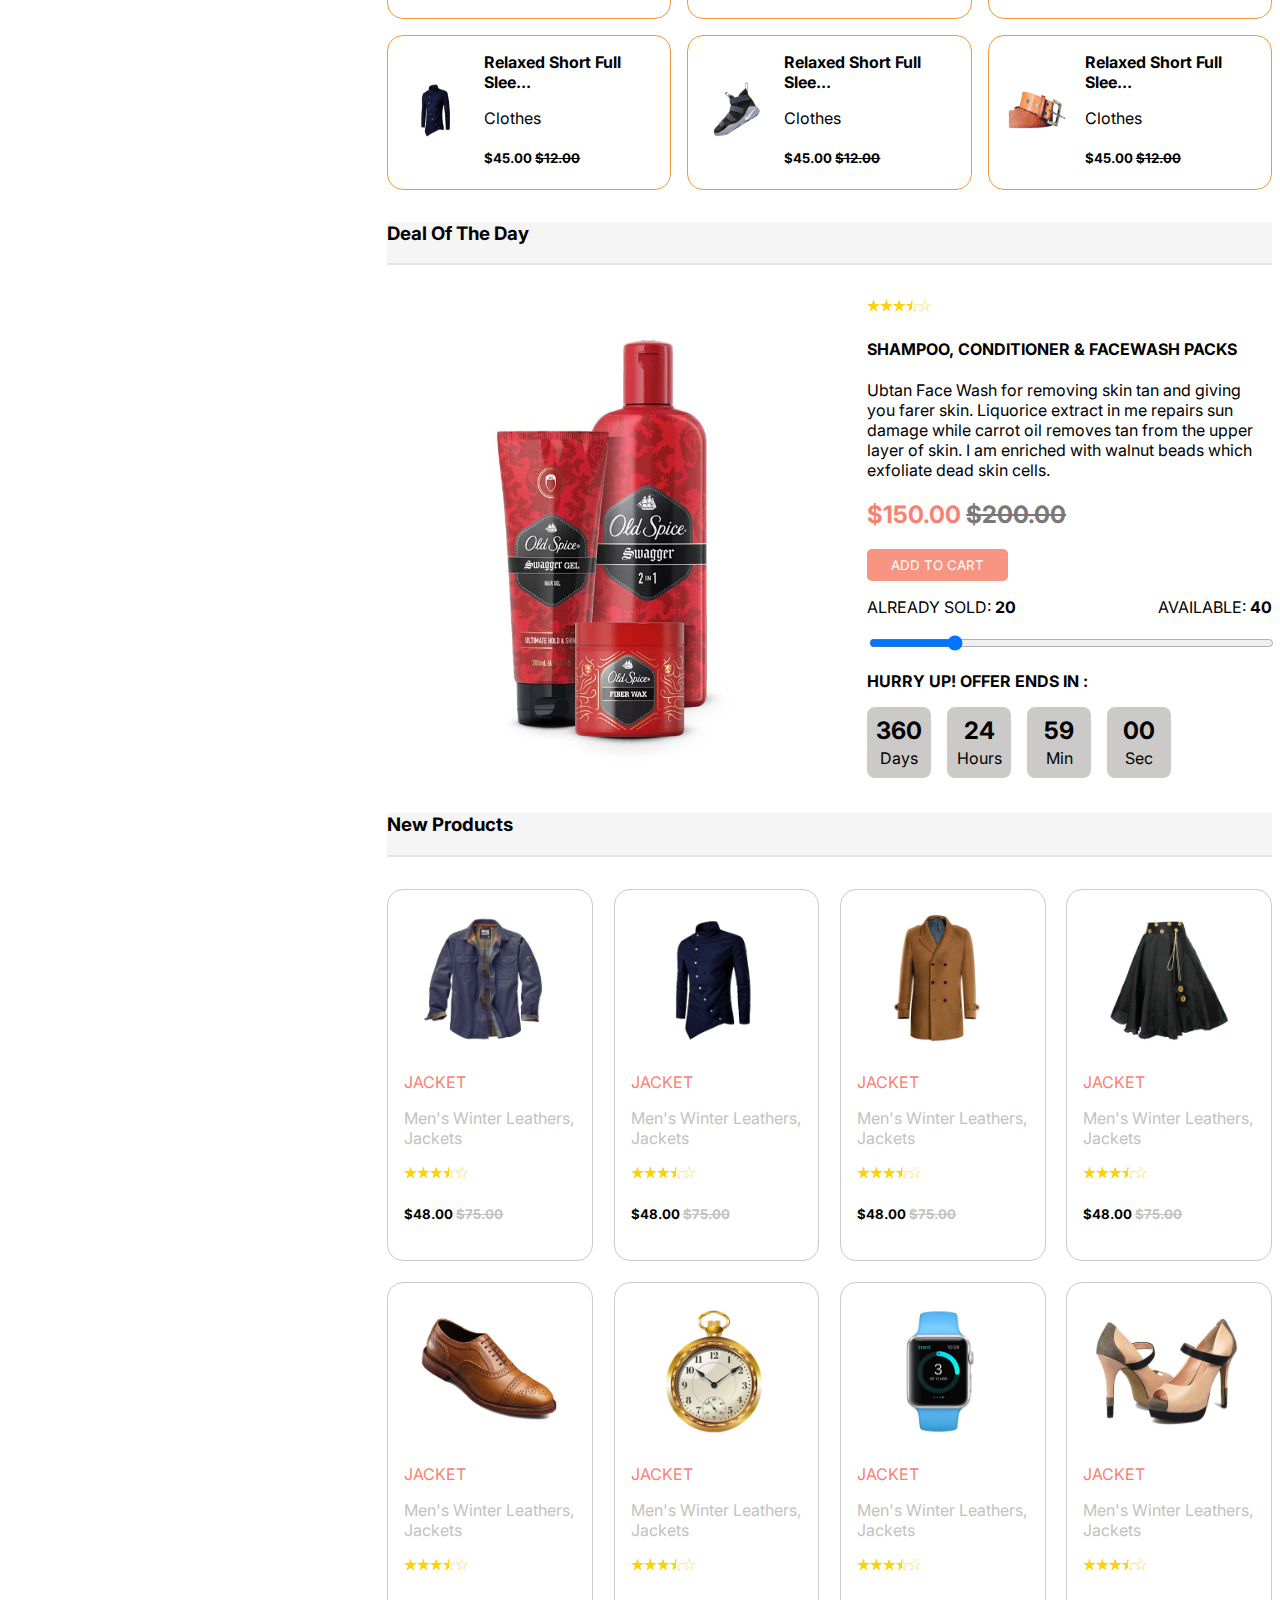
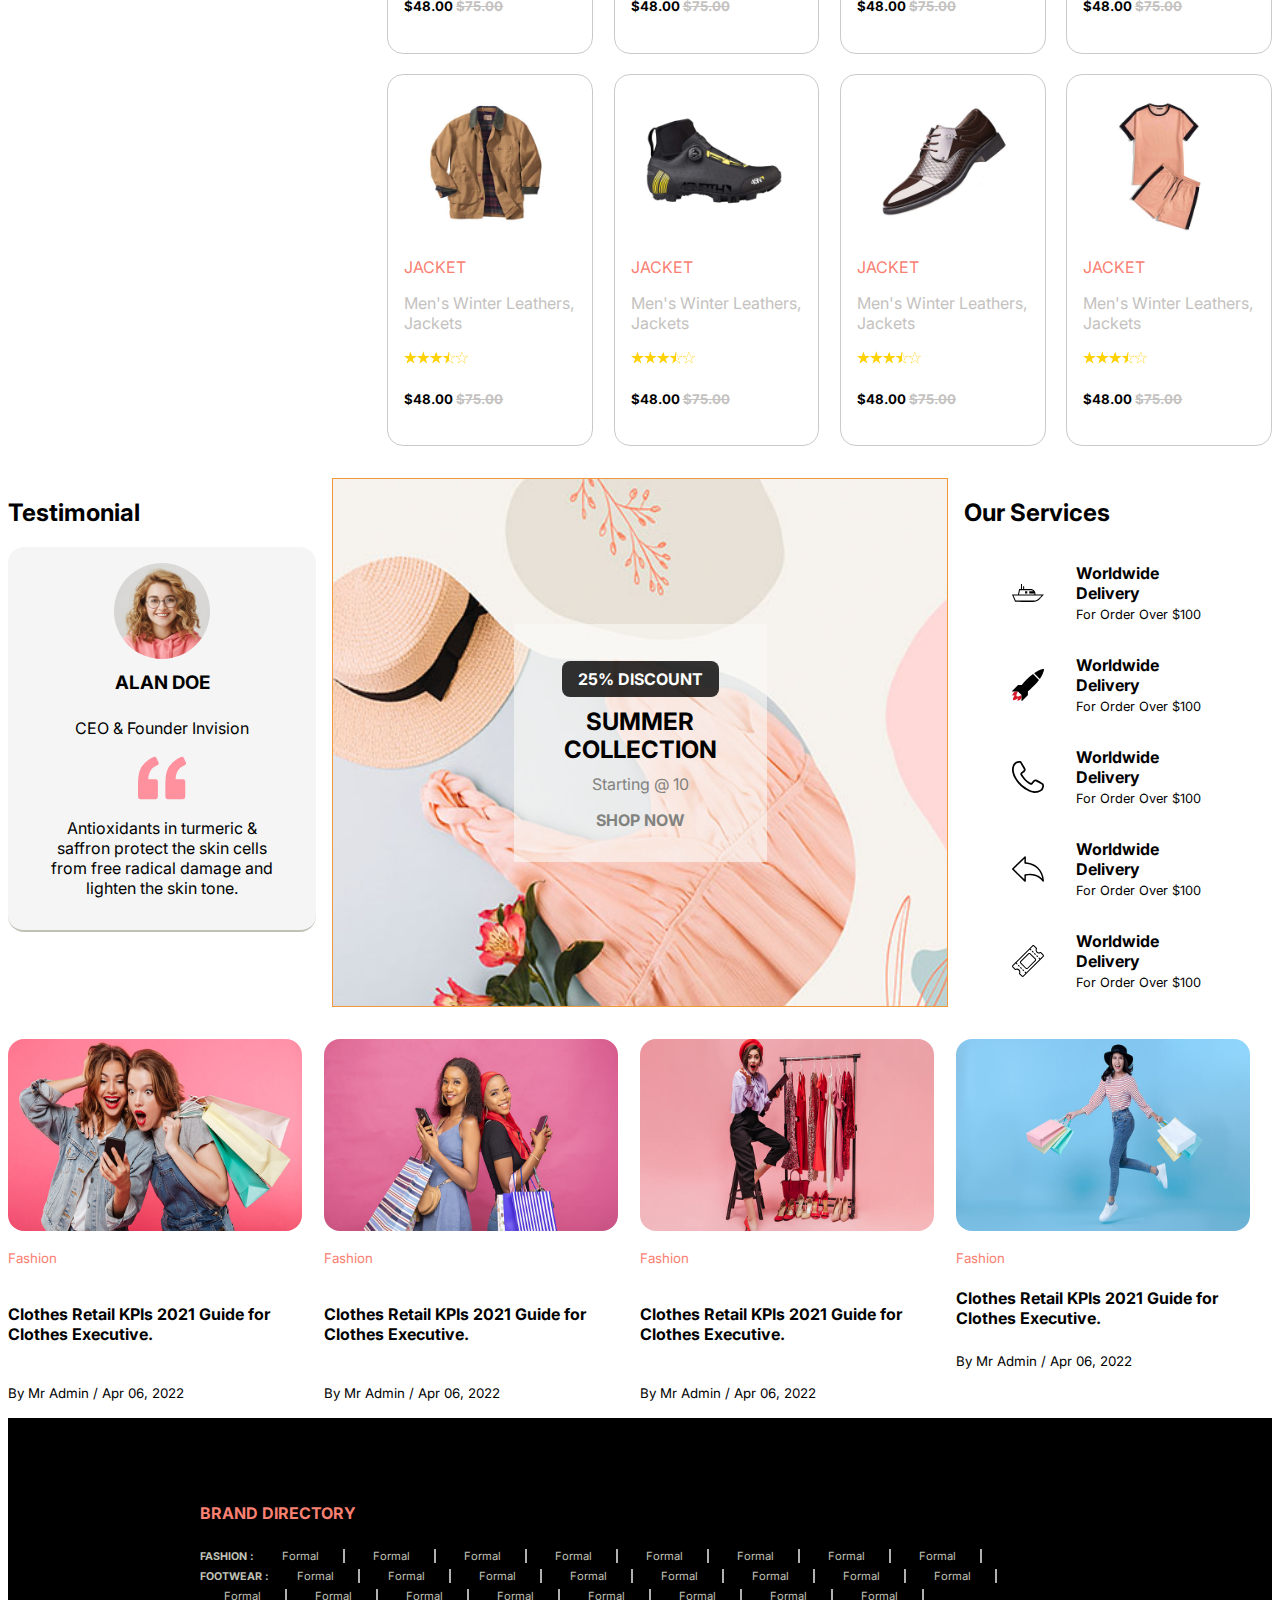
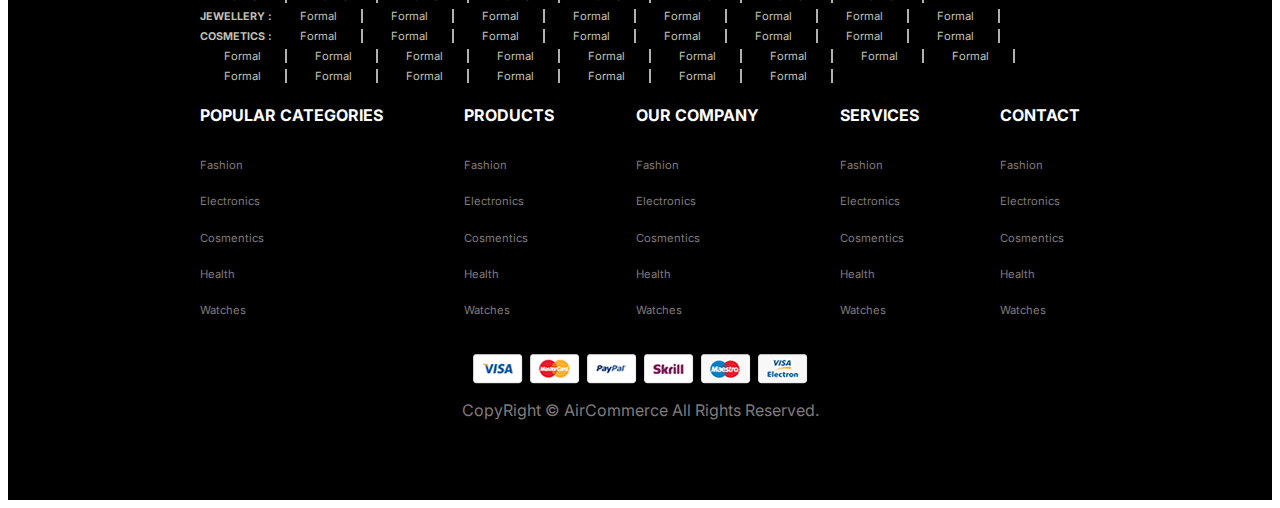
==== commit 7d3e37d5: "started responsive for portrait screens" ====
--- a/HTML_codes/AirCommerce.html
+++ b/HTML_codes/AirCommerce.html
@@ -11,7 +11,7 @@
     <link href="https://fonts.googleapis.com/css2?family=Inter&display=swap" rel="stylesheet">
 
     <link href="../CSS_codes/airCommerce.css" rel="stylesheet" >
-
+    <link rel="stylesheet" href="../CSS_codes/mediaAir.css" >
 </head>
 <body>
     <header>
--- a/CSS_codes/airCommerce.css
+++ b/CSS_codes/airCommerce.css
@@ -6,7 +6,8 @@
 
 
 header {
-    display: flex;    
+    display: flex; 
+    flex-wrap: wrap;   
     justify-content: space-between;
     align-items: center;
     border-bottom: 2px solid grey;
@@ -46,6 +47,7 @@
 
 .search-field {
     display: flex;
+    flex-wrap: wrap;
     justify-content: space-between;
     align-items: center;
     border-bottom: 2px solid grey;
@@ -88,6 +90,11 @@
     width: 1.3rem;
 }
 
+.content-search button:hover {
+    width: 3rem;
+    border: 1px solid sandybrown;     
+}
+
 #cutomer-side {
     display: flex; 
     width: 15rem;   
@@ -102,7 +109,8 @@
 nav {
     display: flex;
     width: 100vw;
-    justify-content: center;    
+    justify-content: center; 
+    flex-wrap: wrap;   
 }
 
 .nav-links {
@@ -125,6 +133,9 @@
     background-image: url(../HTML_codes/Banner/banner-1.jpg);    
     padding: 6rem;
     background-size: cover;
+    background-position: center;
+    background-clip: padding-box;
+
 }
 
 .text-area {
@@ -431,9 +442,8 @@
     padding: 5vw 15vw;
 }
 
-.catogory-list {
-    display: flex;
-    flex-wrap: wrap;
+.catogory-list p, h6 {
+    display: inline;    
     align-items: center;
     align-content: flex-start; 
     /* border: 1px solid white;    */
@@ -480,3 +490,4 @@
     place-items: center;
     color: rgb(128, 123, 123);
 }
+
--- a/CSS_codes/mediaAir.css
+++ b/CSS_codes/mediaAir.css
@@ -0,0 +1,32 @@
+@media screen and (max-width: 420px) {
+    .social-media-share, 
+    .price-lang {
+        display: none;
+        /* text-align: center; */
+        
+    }
+
+    header > p {
+        margin: 0 auto;
+    }
+
+    .search-field {
+        flex-wrap: wrap;
+    }
+
+    #cutomer-side {
+        display: none;
+    }
+
+    .content-search {
+        width: 90%;
+    }
+
+    .company-name {
+        margin: 0 auto;  
+    }
+
+    nav {
+        display: none;
+    }
+}
